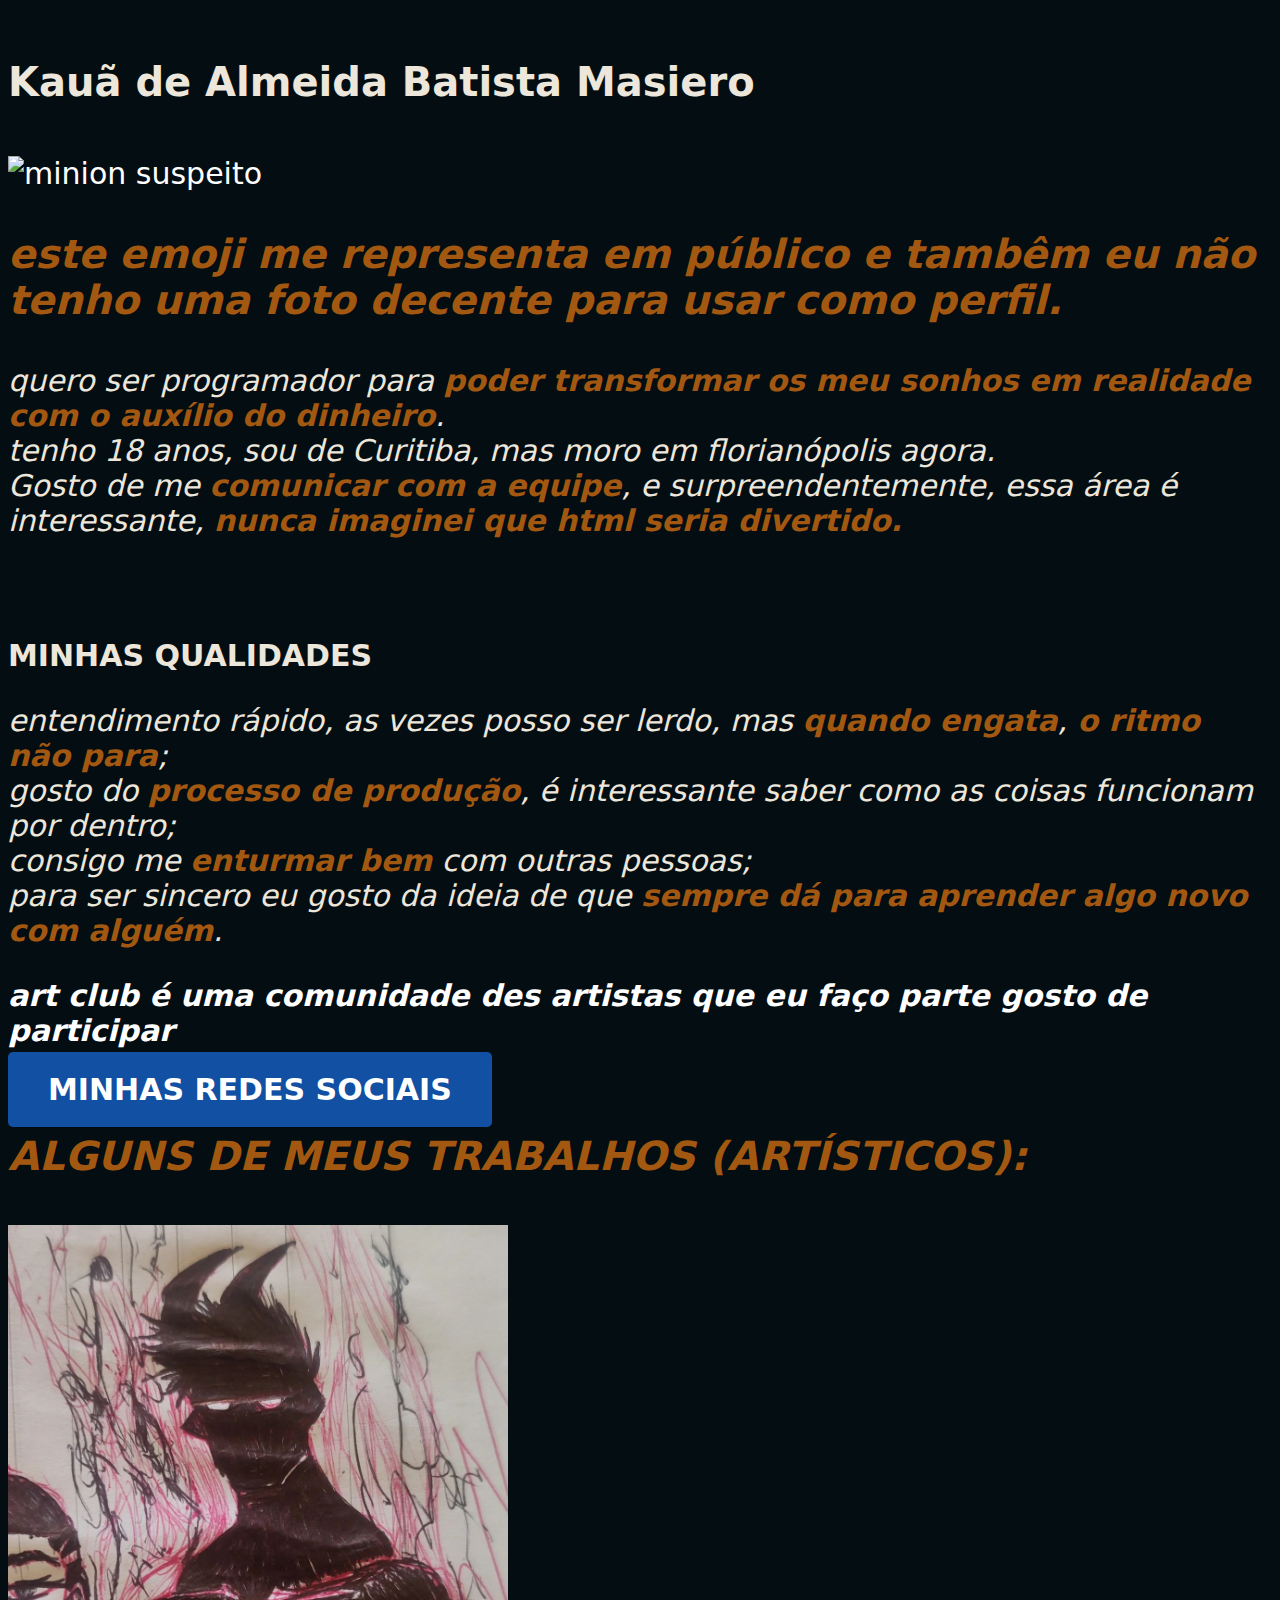
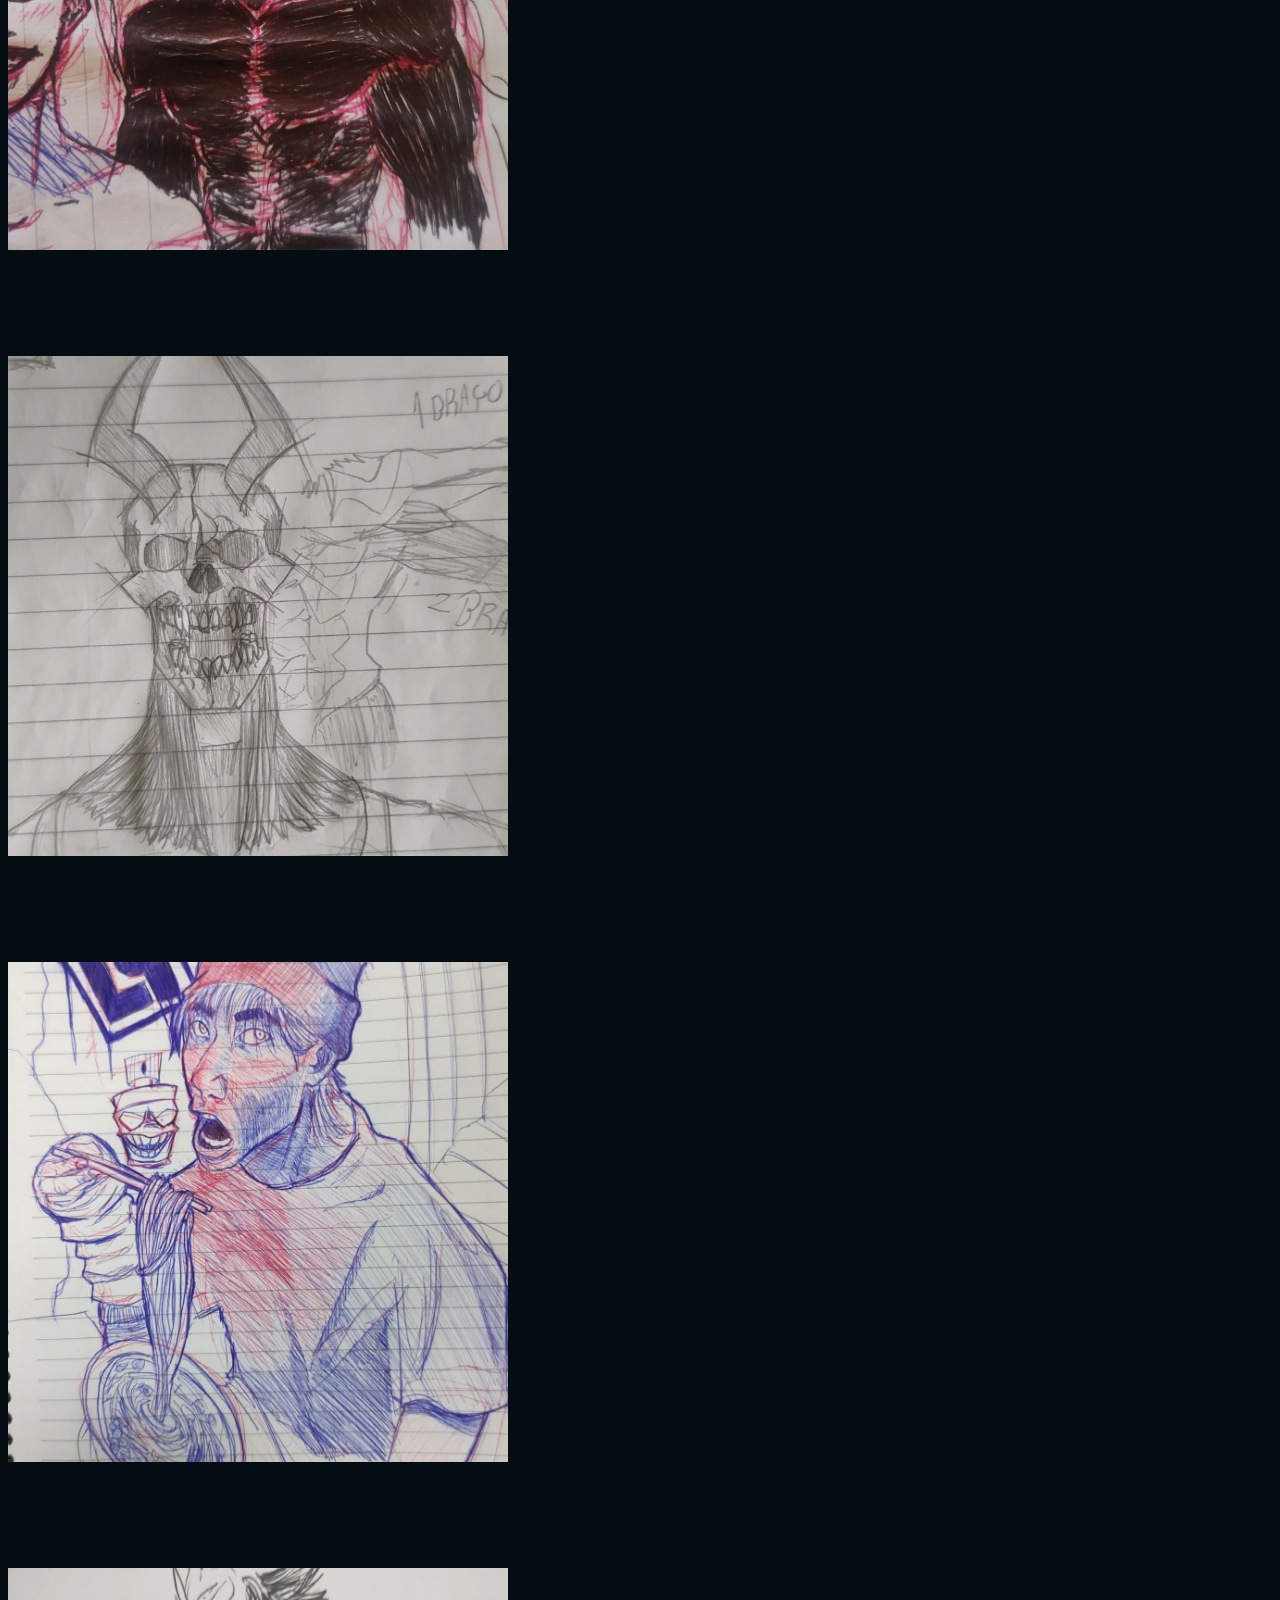
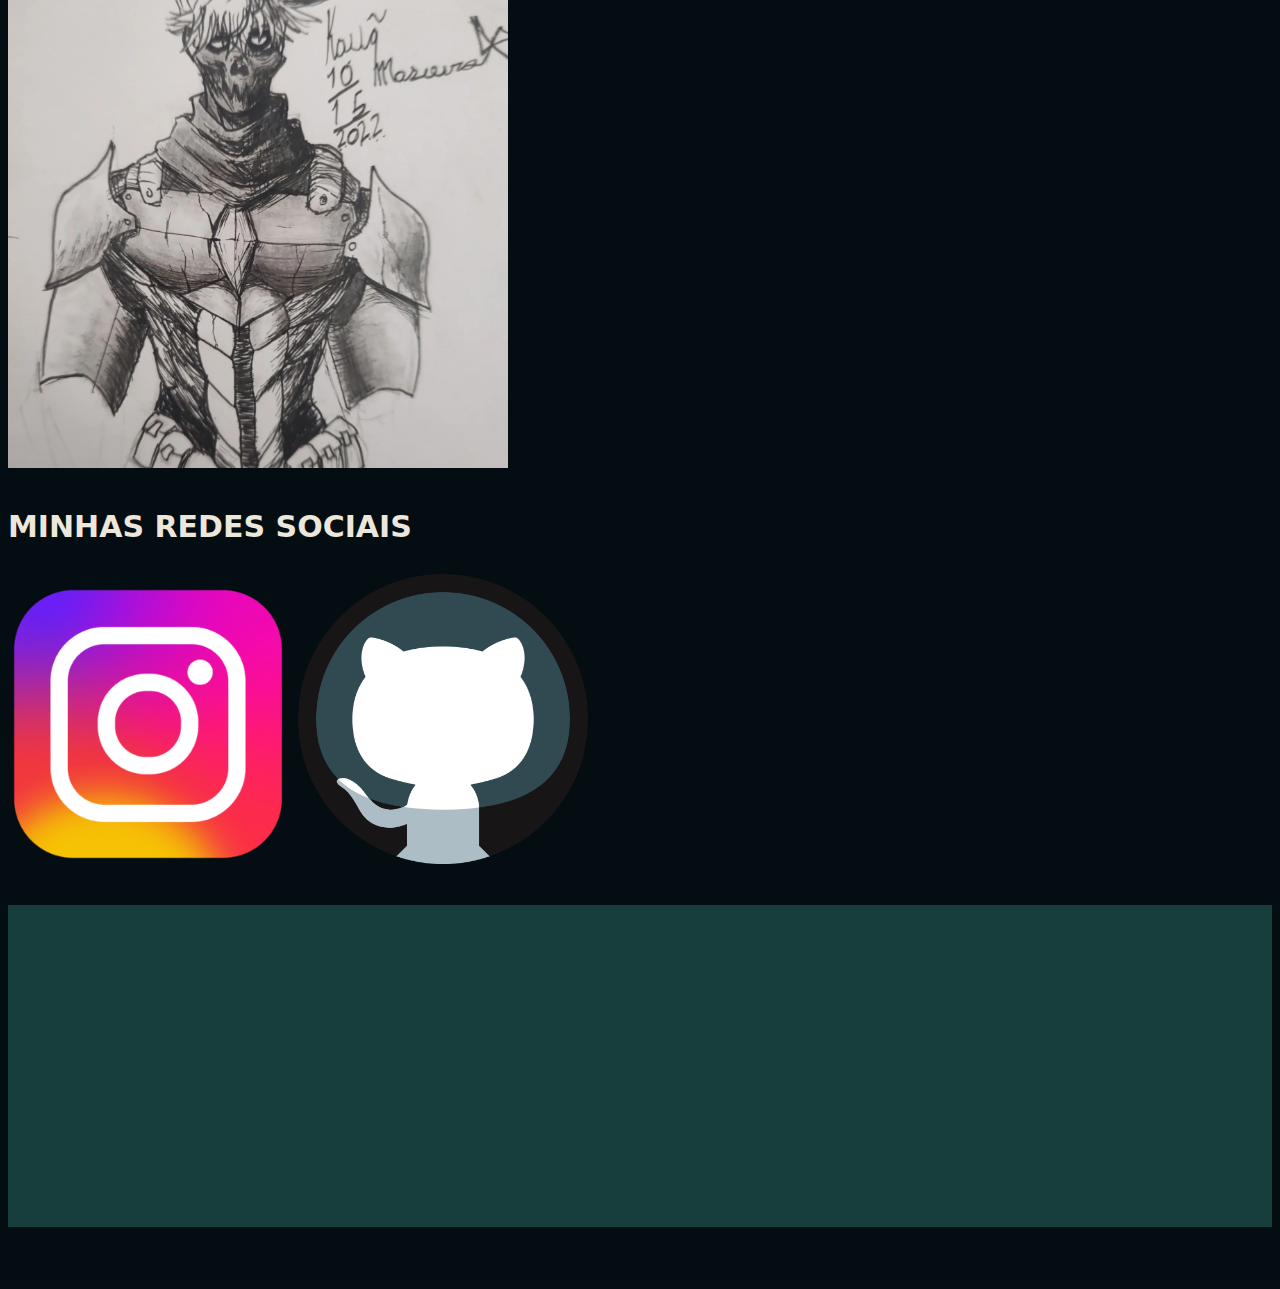
==== index.html @ c9ba7e26 "estilização do layout com css, adição de fotos e melhorias no html" ====
<!DOCTYPE html>
<html lang="en">

<head>
    <meta charset="UTF-8">
    <meta name="viewport" content="width=device-width, initial-scale=1.0">
    <link rel="icon"
        href="https://images-wixmp-ed30a86b8c4ca887773594c2.wixmp.com/f/a3aadebf-21c3-44a0-874f-fd69a43e9eb1/d59iwwo-fe336ca2-9983-4b42-a69b-905e3f2e5aca.png/v1/fill/w_900,h_1329/berserk_skull_by_hitori_ash_d59iwwo-fullview.png?token=eyJ0eXAiOiJKV1QiLCJhbGciOiJIUzI1NiJ9.[base64].dOu20gYyRu1GHmHQ33JSJu7MiAQ8oqvzlrzq-QoOfTY">
    <title>portifolio</title>
    <link rel="stylesheet" type="text/css" href="style-da-trybe.css">
</head>

<body>
    <br>
    <h1>Kauã de Almeida Batista Masiero</h1>
    <br>
    <a id="minion" href="https://i.pinimg.com/236x/1b/bf/c9/1bbfc9812c07d1c2576524544e05ec9e.jpg"><img
            src="https://i.pinimg.com/236x/1b/bf/c9/1bbfc9812c07d1c2576524544e05ec9e.jpg" alt="minion suspeito"
            width="400px"></a><br>
    <h3>
        <em>
            <strong>
                este emoji me representa em público e tambêm eu não tenho uma foto decente para usar como perfil.
            </strong>
        </em>
    </h3>
    <p>
        <em>
            quero ser programador para <strong>poder transformar os meu sonhos em realidade com o auxílio do
                dinheiro</strong>.<br>
            tenho 18 anos, sou de Curitiba, mas moro em florianópolis agora.<br>
            Gosto de me <strong>comunicar com a equipe</strong>, e surpreendentemente, essa área é interessante,
            <strong>nunca imaginei
                que html seria divertido.</strong>
        </em>
        <br><br><br>
    </p>
    <h2>MINHAS QUALIDADES</h2>
    <p>
        <em>
            entendimento rápido, as vezes posso ser lerdo, mas <strong>quando engata</strong>,<strong> o ritmo não
                para</strong>;<br>
            gosto do <strong>processo de produção</strong>, é interessante saber como as coisas funcionam por
            dentro;<br>
            consigo me <strong>enturmar bem</strong> com outras pessoas;<br>
            para ser sincero eu gosto da ideia de que <strong>sempre dá para aprender algo novo com alguém</strong>.
        </em>
    </p>
    <strong>
        <em id="discord">
            <a href="https://discord.com/invite/artist">art club é uma comunidade des artistas que eu faço parte gosto
                de
                participar</a>
        </em>
        <br><br>
        <a class="button" id="socials" href="#social">MINHAS REDES SOCIAIS</a>
        <br>
        <h1 id="instagram-posts">
            <strong>
                <em>ALGUNS DE MEUS TRABALHOS (ARTÍSTICOS):<br><br>
                    <a href="https://www.instagram.com/p/C0hUJODua72/?img_index=3"><img
                            src="image/408620871_751508673684881_7756845119308095702_n.jpeg" width="500px"></a>
                    <br><br><br>
                    <a href="https://www.instagram.com/p/CznMaZrtn4W/"><img
                            src="image/401551383_864983888364946_2453121419290238809_n.jpeg" width="500px"></a>
                    <br><br><br>
                    <a href="https://www.instagram.com/p/CspMJ8lr0vx/?img_index=1"><img
                            src="image/349227037_183844207955188_6022584966940490863_n.jpeg" width="500px"></a>
                    <br><br><br>

                    <a href="https://www.instagram.com/p/Cj3HqTKLSEd/?img_index=1"><img
                            src="image/311988735_812994573089070_4917848265280809323_n.jpeg" width="500px"></a>
                </em>
            </strong>
        </h1>

    </strong>
    <h2 id="social">MINHAS REDES SOCIAIS</h2>
    <p>
        <a href="https://www.instagram.com/kanye3d/"><img src="image/pngtree-instagram-icon-png-image_6315974.png" width="280px"></a>
        <a href="https://github.com/kaua-masiero"><img src="image/github_logo_icon_188438.png" width="290px"></a>
    </p>

    <p id="video"><iframe width="560" height="315"
            src="https://www.youtube.com/embed/Uw7yxvjCaC8?si=UaLzeZFhGAHmIJyu&amp;start=1" title="YouTube video player"
            frameborder="0"
            allow="accelerometer; autoplay; clipboard-write; encrypted-media; gyroscope; picture-in-picture; web-share"
            referrerpolicy="strict-origin-when-cross-origin" allowfullscreen></iframe></p><br>

</body>

</html>
---- style-da-trybe.css ----
body {

    background-color: rgb(4, 13, 18);
    font-size: 20px;
    font-family: system-ui, -apple-system, BlinkMacSystemFont, 'Segoe UI', Roboto, Oxygen, Ubuntu, Cantarell, 'Open Sans', 'Helvetica Neue', sans-serif;
    color: rgb(236, 230, 219)
}

p

h1 {
    color: rgb(238, 238, 238);
    font-size: 3em;
    font-family: serif;
    font-size: 4em;
}

h3 {
    color: rgb(238, 238, 238);
}

a {
    font-size: 1.5em;
    text-decoration: none;
    color: white;

}

h3 {
    font-size: 2em;
}

h4 {
    color: white;
    font-size: 1.6em;
}

strong {
    color: #a35811;
}

.trybe-green {
    color: #11a36a;
}

.section-title {
    font-size: 28px;
    font-weight: 600;
    line-height: 33px;
    letter-spacing: -0.3px;
}

.button {

    padding: 20px 40px;
    background-color: #1150a3;
    text-decoration: none;
    border-radius: 5px;
}


.button1 {
    padding: 20px 40px;
    background-color: #11a36a;
    text-decoration: none;
    border-radius: 5px;
}

p {
    font-size: 1.5em;
}

#paragrafo {
    color: rgb(223, 208, 184);
}

#video {
    background-color: rgb(24, 61, 61);
}
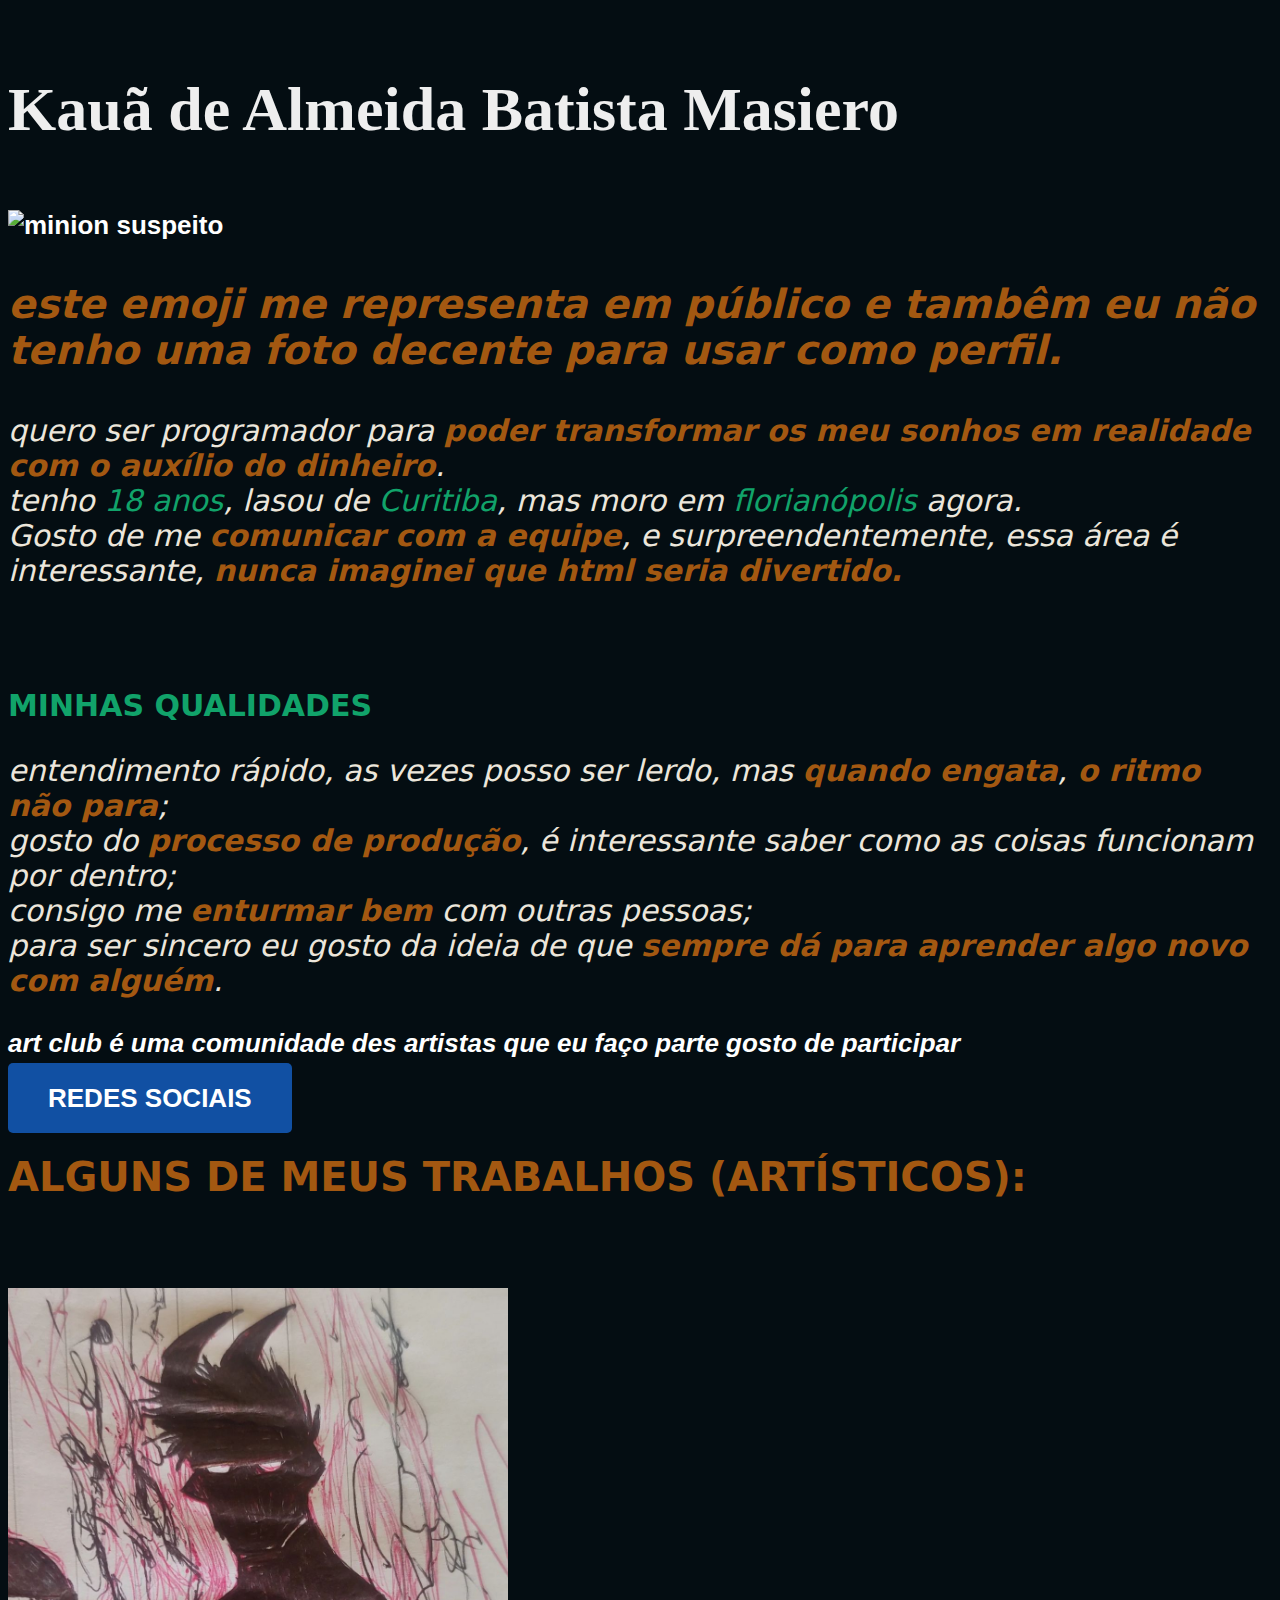
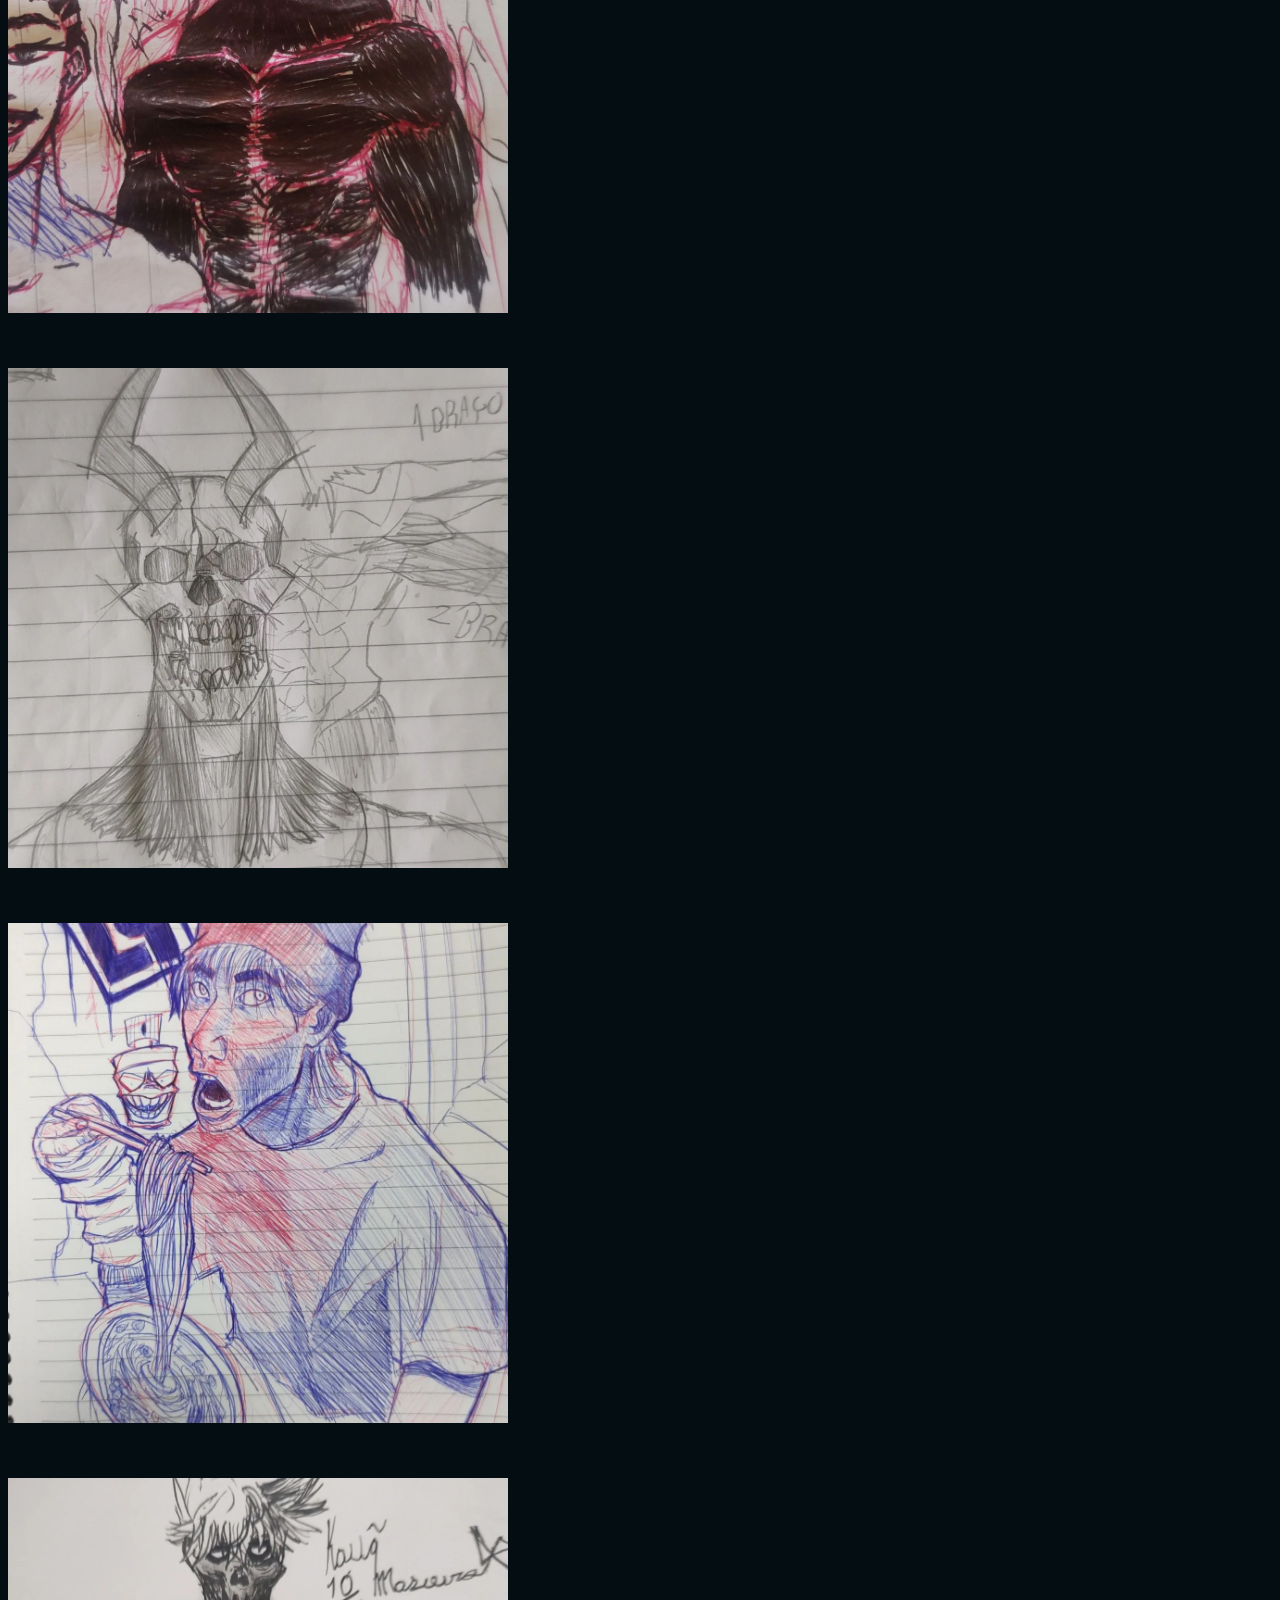
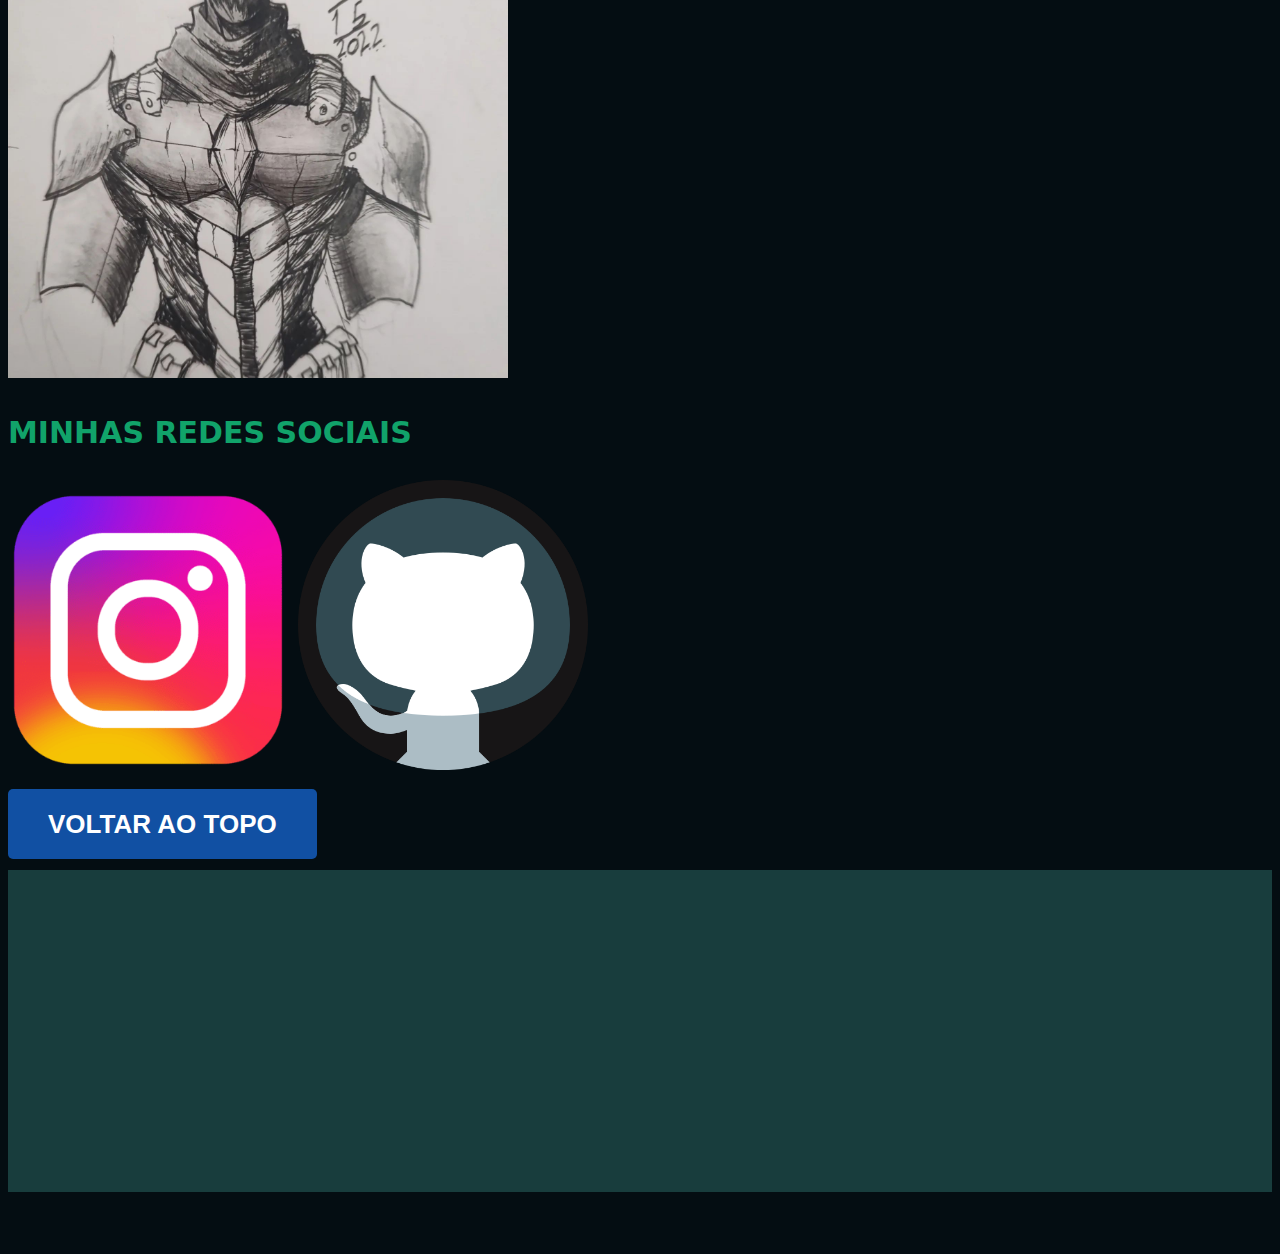
==== commit 8f6c5665: "adição de um botão  na base, e algumas cores mudadas" ====
--- a/index.html
+++ b/index.html
@@ -12,7 +12,7 @@
 
 <body>
     <br>
-    <h1>Kauã de Almeida Batista Masiero</h1>
+    <h1 id="top">Kauã de Almeida Batista Masiero</h1>
     <br>
     <a id="minion" href="https://i.pinimg.com/236x/1b/bf/c9/1bbfc9812c07d1c2576524544e05ec9e.jpg"><img
             src="https://i.pinimg.com/236x/1b/bf/c9/1bbfc9812c07d1c2576524544e05ec9e.jpg" alt="minion suspeito"
@@ -28,7 +28,8 @@
         <em>
             quero ser programador para <strong>poder transformar os meu sonhos em realidade com o auxílio do
                 dinheiro</strong>.<br>
-            tenho 18 anos, sou de Curitiba, mas moro em florianópolis agora.<br>
+            tenho <label id="dif-color">18 anos</label>, lasou de <label id="dif-color">Curitiba</label>, mas moro em
+            <label id="dif-color">florianópolis</label> agora.<br>
             Gosto de me <strong>comunicar com a equipe</strong>, e surpreendentemente, essa área é interessante,
             <strong>nunca imaginei
                 que html seria divertido.</strong>
@@ -53,11 +54,13 @@
                 participar</a>
         </em>
         <br><br>
-        <a class="button" id="socials" href="#social">MINHAS REDES SOCIAIS</a>
+        <a class="button" href="#social">REDES SOCIAIS</a>
         <br>
-        <h1 id="instagram-posts">
+        <p>
             <strong>
-                <em>ALGUNS DE MEUS TRABALHOS (ARTÍSTICOS):<br><br>
+
+                <h3>ALGUNS DE MEUS TRABALHOS (ARTÍSTICOS):</h3><br><br>
+                <em>
                     <a href="https://www.instagram.com/p/C0hUJODua72/?img_index=3"><img
                             src="image/408620871_751508673684881_7756845119308095702_n.jpeg" width="500px"></a>
                     <br><br><br>
@@ -72,20 +75,25 @@
                             src="image/311988735_812994573089070_4917848265280809323_n.jpeg" width="500px"></a>
                 </em>
             </strong>
-        </h1>
+        </p>
 
     </strong>
     <h2 id="social">MINHAS REDES SOCIAIS</h2>
     <p>
-        <a href="https://www.instagram.com/kanye3d/"><img src="image/pngtree-instagram-icon-png-image_6315974.png" width="280px"></a>
+        <a href="https://www.instagram.com/kanye3d/"><img src="image/pngtree-instagram-icon-png-image_6315974.png"
+                width="280px"></a>
         <a href="https://github.com/kaua-masiero"><img src="image/github_logo_icon_188438.png" width="290px"></a>
     </p>
+
+        <a class="button" href="#top">VOLTAR AO TOPO</a>
 
     <p id="video"><iframe width="560" height="315"
             src="https://www.youtube.com/embed/Uw7yxvjCaC8?si=UaLzeZFhGAHmIJyu&amp;start=1" title="YouTube video player"
             frameborder="0"
             allow="accelerometer; autoplay; clipboard-write; encrypted-media; gyroscope; picture-in-picture; web-share"
-            referrerpolicy="strict-origin-when-cross-origin" allowfullscreen></iframe></p><br>
+            referrerpolicy="strict-origin-when-cross-origin" allowfullscreen></iframe>
+    </p>
+    <br>
 
 </body>
 
--- a/style-da-trybe.css
+++ b/style-da-trybe.css
@@ -5,14 +5,15 @@
     font-family: system-ui, -apple-system, BlinkMacSystemFont, 'Segoe UI', Roboto, Oxygen, Ubuntu, Cantarell, 'Open Sans', 'Helvetica Neue', sans-serif;
     color: rgb(236, 230, 219)
 }
-
-p
-
 h1 {
     color: rgb(238, 238, 238);
     font-size: 3em;
     font-family: serif;
-    font-size: 4em;
+    font-size: 3.1em;
+}
+
+h2 {
+    color: #11a36a;
 }
 
 h3 {
@@ -20,9 +21,11 @@
 }
 
 a {
-    font-size: 1.5em;
+    font-size: 1.3em;
+    font-family: sans-serif;
     text-decoration: none;
     color: white;
+    font-weight: 600;
 
 }
 
@@ -40,7 +43,7 @@
 }
 
 .trybe-green {
-    color: #11a36a;
+    color: rgb(17, 162, 106);
 }
 
 .section-title {
@@ -50,20 +53,26 @@
     letter-spacing: -0.3px;
 }
 
+#dif-color {
+    color: #11a36a;
+}
+
 .button {
 
     padding: 20px 40px;
     background-color: #1150a3;
     text-decoration: none;
+    font-family: sans-serif;
+    color: white;
     border-radius: 5px;
 }
 
 
 .button1 {
-    padding: 20px 40px;
+    padding: 2em  3em;
     background-color: #11a36a;
     text-decoration: none;
-    border-radius: 5px;
+    border-radius: 4em;
 }
 
 p {
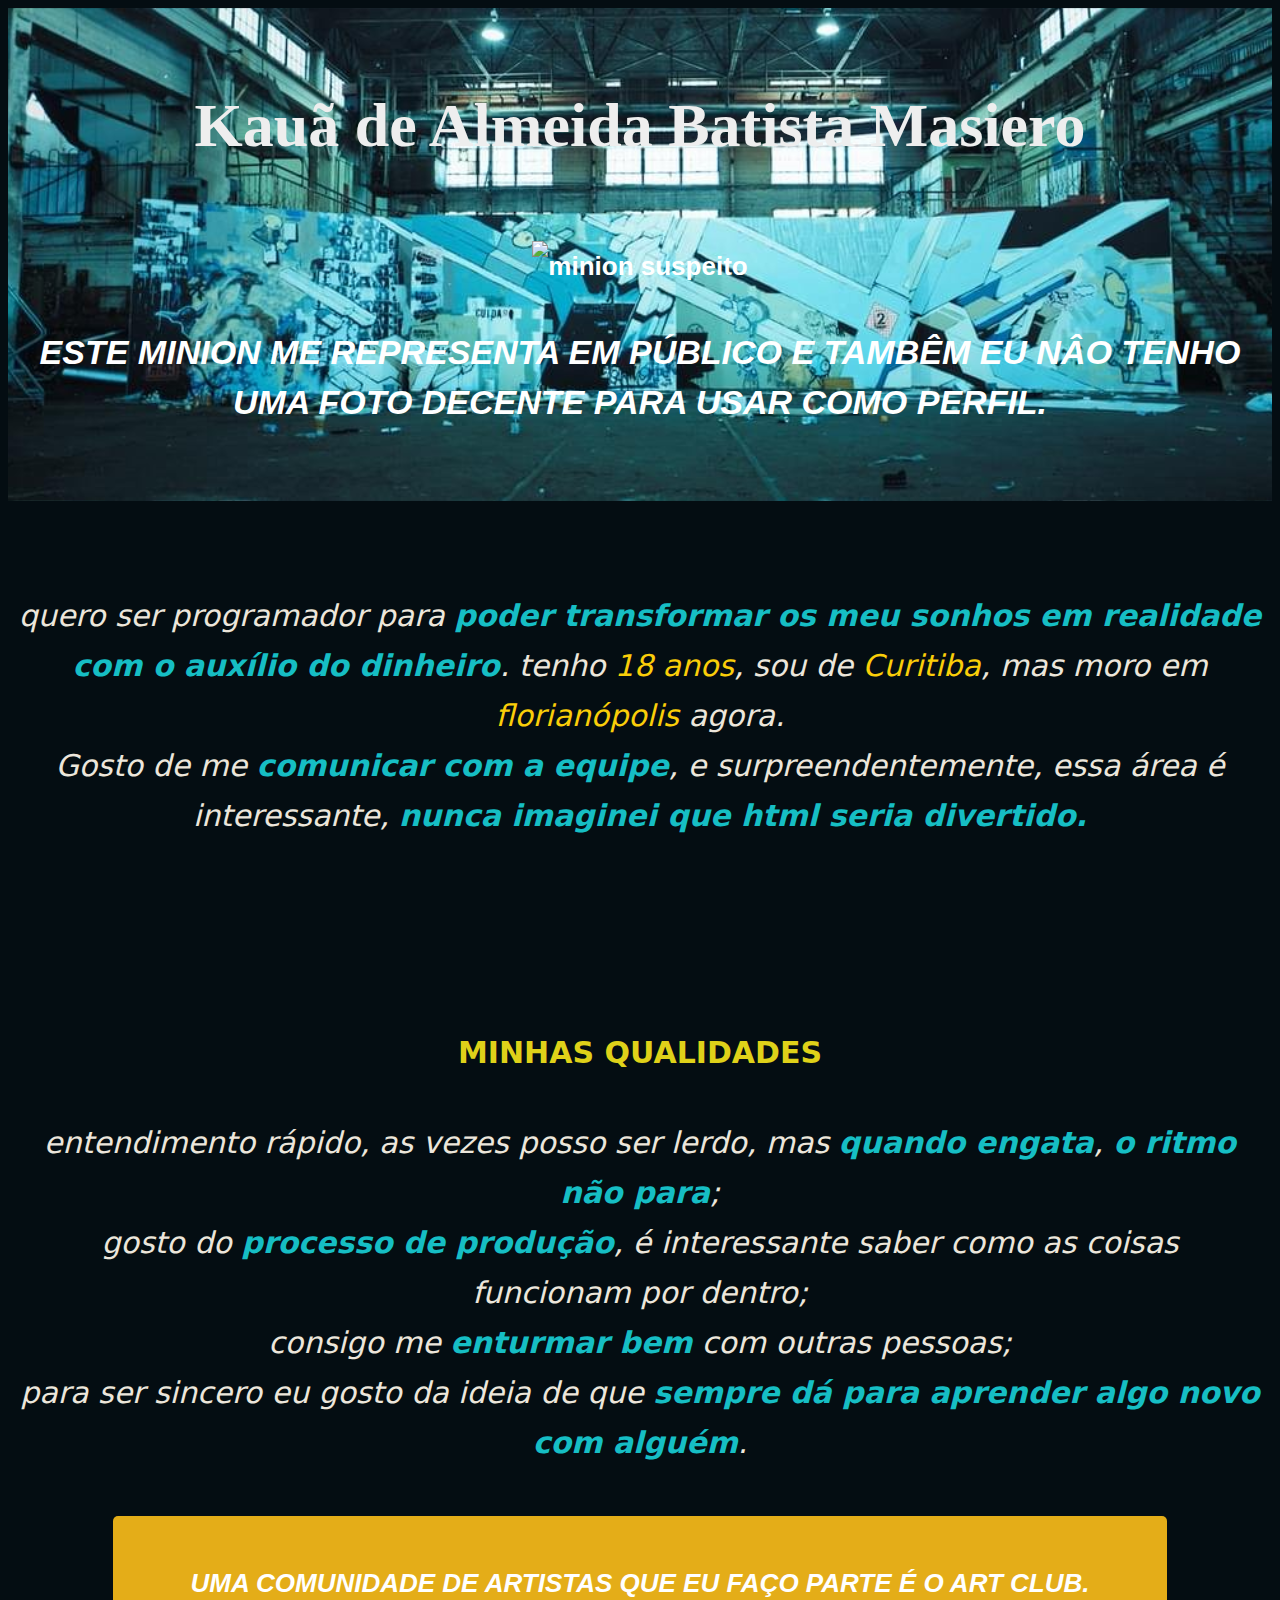
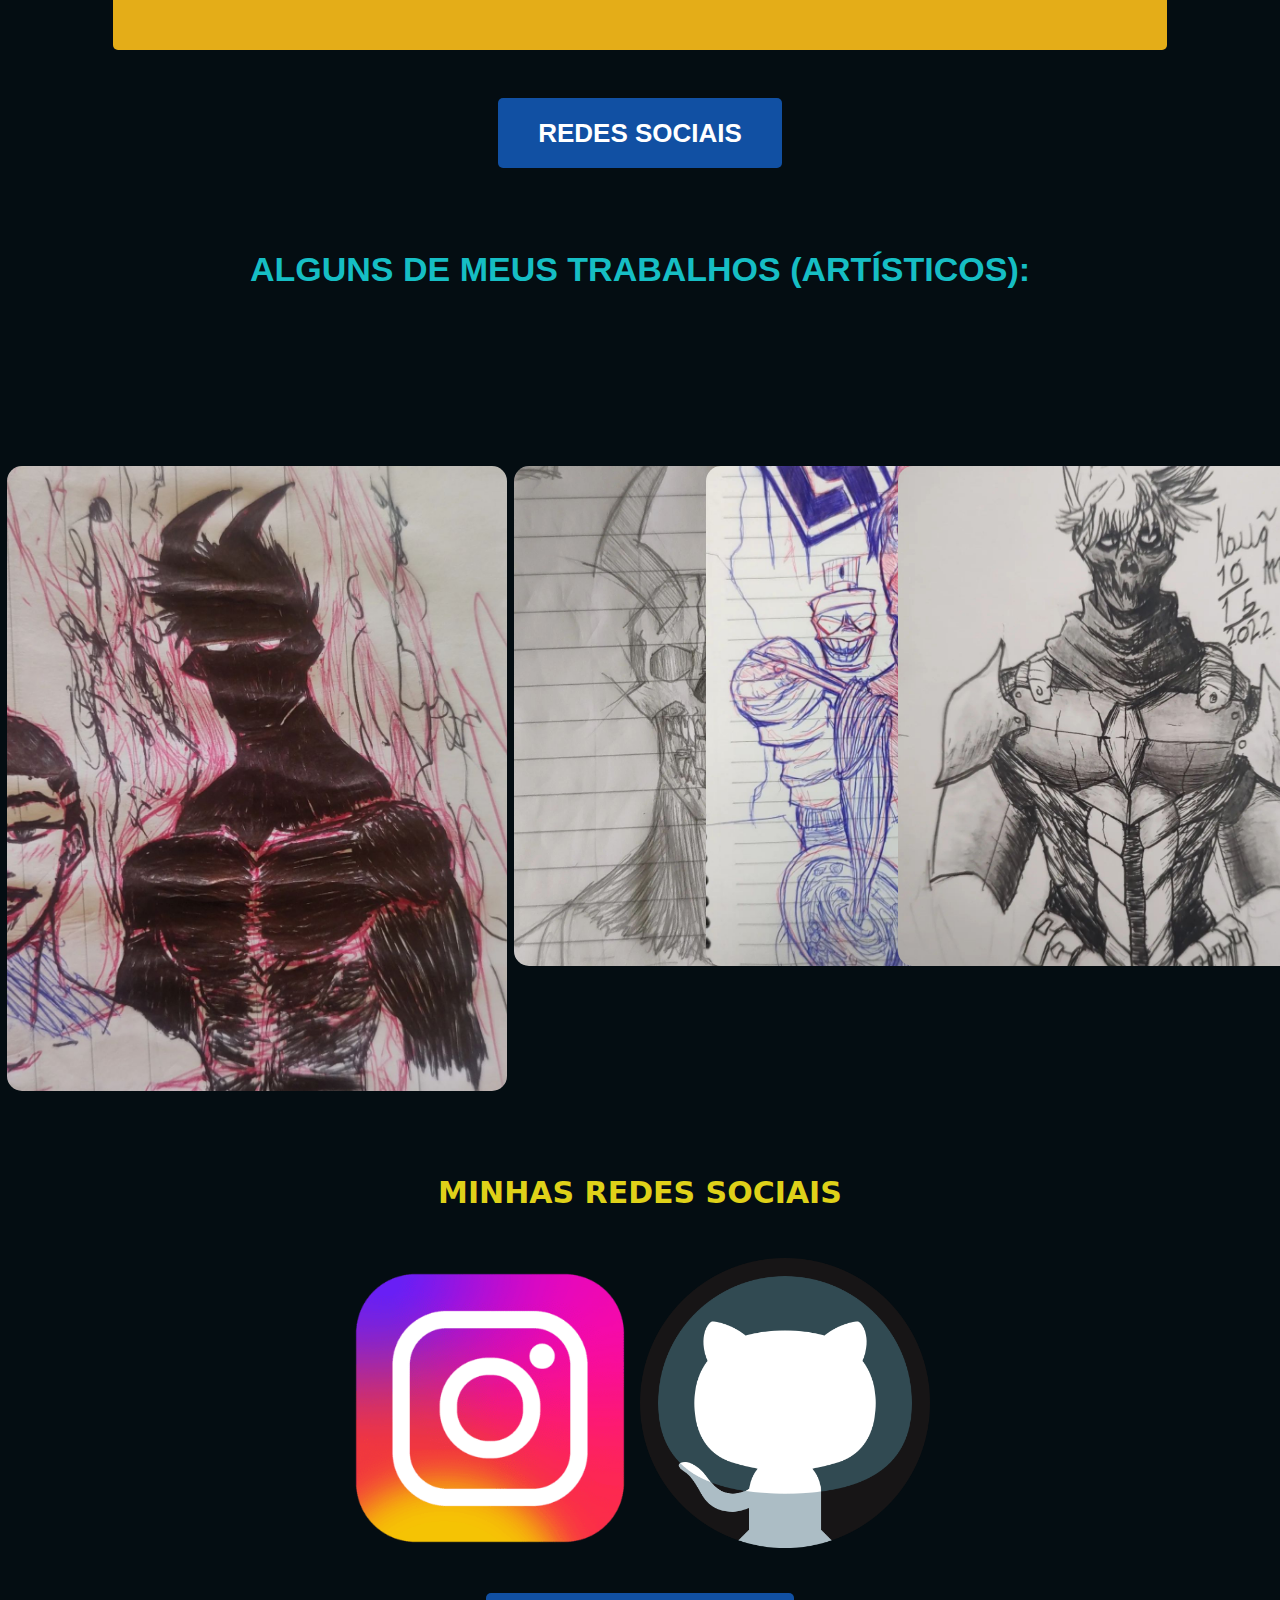
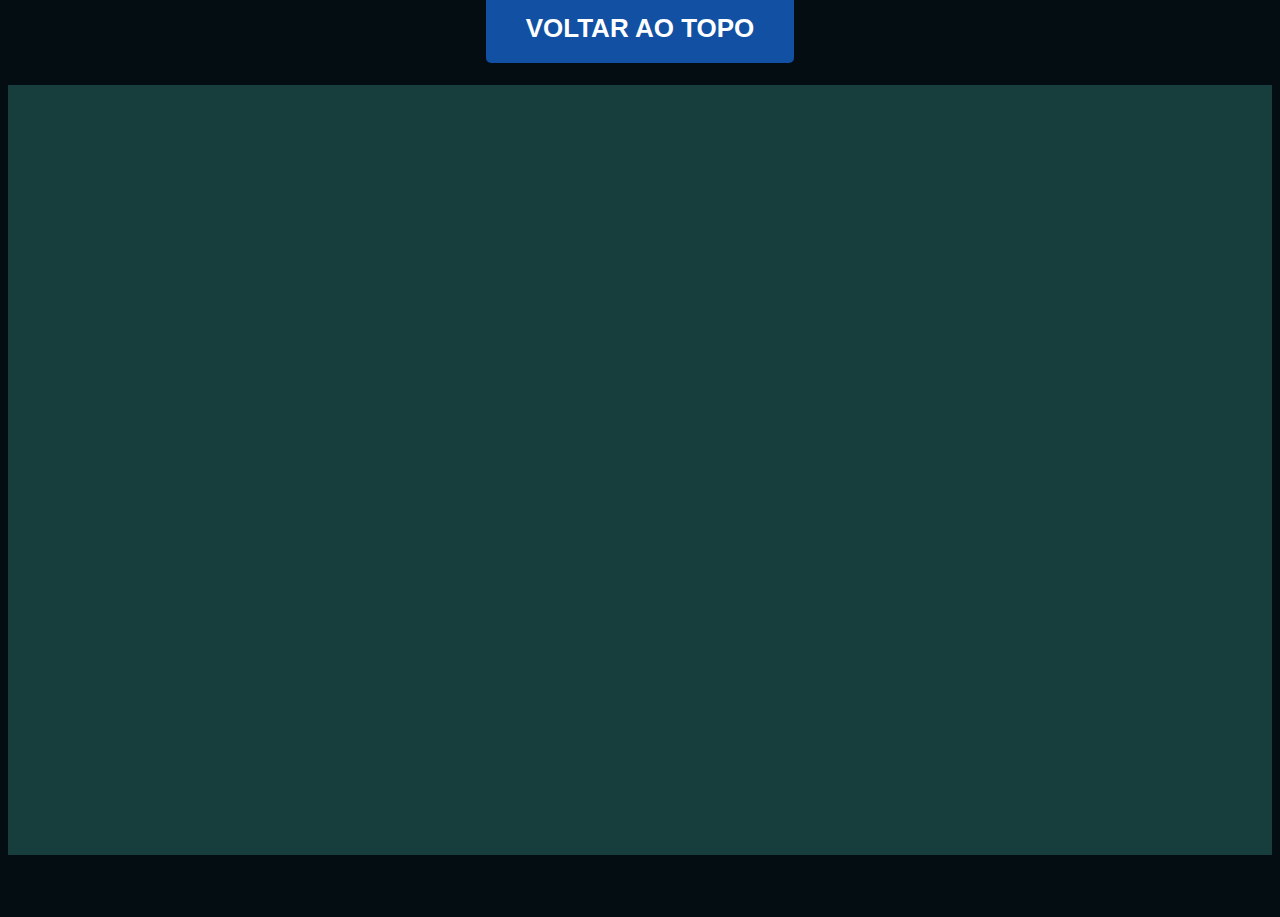
==== commit a17c6cb0: "centralização do layout" ====
--- a/index.html
+++ b/index.html
@@ -7,89 +7,109 @@
     <link rel="icon"
         href="https://images-wixmp-ed30a86b8c4ca887773594c2.wixmp.com/f/a3aadebf-21c3-44a0-874f-fd69a43e9eb1/d59iwwo-fe336ca2-9983-4b42-a69b-905e3f2e5aca.png/v1/fill/w_900,h_1329/berserk_skull_by_hitori_ash_d59iwwo-fullview.png?token=eyJ0eXAiOiJKV1QiLCJhbGciOiJIUzI1NiJ9.[base64].dOu20gYyRu1GHmHQ33JSJu7MiAQ8oqvzlrzq-QoOfTY">
     <title>portifolio</title>
-    <link rel="stylesheet" type="text/css" href="style-da-trybe.css">
+    <link rel="stylesheet" type="text/css" href="style1.css">
 </head>
 
 <body>
-    <br>
-    <h1 id="top">Kauã de Almeida Batista Masiero</h1>
-    <br>
-    <a id="minion" href="https://i.pinimg.com/236x/1b/bf/c9/1bbfc9812c07d1c2576524544e05ec9e.jpg"><img
-            src="https://i.pinimg.com/236x/1b/bf/c9/1bbfc9812c07d1c2576524544e05ec9e.jpg" alt="minion suspeito"
-            width="400px"></a><br>
-    <h3>
-        <em>
-            <strong>
-                este emoji me representa em público e tambêm eu não tenho uma foto decente para usar como perfil.
-            </strong>
-        </em>
-    </h3>
-    <p>
-        <em>
-            quero ser programador para <strong>poder transformar os meu sonhos em realidade com o auxílio do
-                dinheiro</strong>.<br>
-            tenho <label id="dif-color">18 anos</label>, lasou de <label id="dif-color">Curitiba</label>, mas moro em
-            <label id="dif-color">florianópolis</label> agora.<br>
-            Gosto de me <strong>comunicar com a equipe</strong>, e surpreendentemente, essa área é interessante,
-            <strong>nunca imaginei
-                que html seria divertido.</strong>
-        </em>
-        <br><br><br>
-    </p>
-    <h2>MINHAS QUALIDADES</h2>
-    <p>
-        <em>
-            entendimento rápido, as vezes posso ser lerdo, mas <strong>quando engata</strong>,<strong> o ritmo não
-                para</strong>;<br>
-            gosto do <strong>processo de produção</strong>, é interessante saber como as coisas funcionam por
-            dentro;<br>
-            consigo me <strong>enturmar bem</strong> com outras pessoas;<br>
-            para ser sincero eu gosto da ideia de que <strong>sempre dá para aprender algo novo com alguém</strong>.
-        </em>
-    </p>
-    <strong>
-        <em id="discord">
-            <a href="https://discord.com/invite/artist">art club é uma comunidade des artistas que eu faço parte gosto
-                de
-                participar</a>
-        </em>
-        <br><br>
+    <div class="paragrath header">
+        <h1 class="title" id="top">
+            Kauã de Almeida Batista Masiero
+        </h1>
+        <br>
+        <a id="minion" href="https://i.pinimg.com/236x/1b/bf/c9/1bbfc9812c07d1c2576524544e05ec9e.jpg"><img
+                src="https://i.pinimg.com/236x/1b/bf/c9/1bbfc9812c07d1c2576524544e05ec9e.jpg" alt="minion suspeito"
+                width="400px"></a><br>
+        <h3>
+            <div>
+                <em>
+                    ESTE MINION ME REPRESENTA EM PÚBLICO E TAMBÊM EU NÂO TENHO UMA FOTO DECENTE PARA USAR COMO PERFIL.
+                </em>
+            </div>
+        </h3>
+    </div>
+    <div class="paragrath">
+        <p>
+            <em>
+                quero ser programador para <strong>poder transformar os meu sonhos em realidade com o auxílio do
+                    dinheiro</strong>.
+                tenho <span id="dif-color">18 anos</span>, sou de <span id="dif-color">Curitiba</span>, mas moro em
+                <span id="dif-color">florianópolis</span> agora.<br>
+                Gosto de me <strong>comunicar com a equipe</strong>, e surpreendentemente, essa área é interessante,
+                <strong>nunca imaginei
+                    que html seria divertido.</strong>
+            </em>
+        </p>
+
+    </div>
+    <br><br><br>
+    <div class="paragrath">
+        <h2>MINHAS QUALIDADES</h2>
+        <p>
+            <em>
+                entendimento rápido, as vezes posso ser lerdo, mas <strong>quando engata</strong>,<strong> o ritmo não
+                    para</strong>;<br>
+                gosto do <strong>processo de produção</strong>, é interessante saber como as coisas funcionam por
+                dentro;<br>
+                consigo me <strong>enturmar bem</strong> com outras pessoas;<br>
+                para ser sincero eu gosto da ideia de que <strong>sempre dá para aprender algo novo com alguém</strong>.
+            </em>
+        </p><br>
+        <strong>
+            <em id="discord">
+                <a class="button1" href="https://discord.com/invite/artist">
+                    UMA COMUNIDADE DE ARTISTAS QUE EU FAÇO PARTE É O ART CLUB.</a>
+            </em>
+    </div><br><br>
+    <div class="paragrath">
         <a class="button" href="#social">REDES SOCIAIS</a>
         <br>
         <p>
             <strong>
 
-                <h3>ALGUNS DE MEUS TRABALHOS (ARTÍSTICOS):</h3><br><br>
-                <em>
-                    <a href="https://www.instagram.com/p/C0hUJODua72/?img_index=3"><img
-                            src="image/408620871_751508673684881_7756845119308095702_n.jpeg" width="500px"></a>
-                    <br><br><br>
-                    <a href="https://www.instagram.com/p/CznMaZrtn4W/"><img
-                            src="image/401551383_864983888364946_2453121419290238809_n.jpeg" width="500px"></a>
-                    <br><br><br>
-                    <a href="https://www.instagram.com/p/CspMJ8lr0vx/?img_index=1"><img
-                            src="image/349227037_183844207955188_6022584966940490863_n.jpeg" width="500px"></a>
-                    <br><br><br>
-
-                    <a href="https://www.instagram.com/p/Cj3HqTKLSEd/?img_index=1"><img
-                            src="image/311988735_812994573089070_4917848265280809323_n.jpeg" width="500px"></a>
-                </em>
+                <h3>ALGUNS DE MEUS TRABALHOS (ARTÍSTICOS):</h3>
             </strong>
         </p>
+    </div>
+    <br><br>
+    <div class="artworks">
+        <p>
+            <a id="artwork1" href="https://www.instagram.com/p/C0hUJODua72/?img_index=3"><img class="profile"
+                    src="image/408620871_751508673684881_7756845119308095702_n.jpeg" width="500px"></a>
 
-    </strong>
-    <h2 id="social">MINHAS REDES SOCIAIS</h2>
-    <p>
-        <a href="https://www.instagram.com/kanye3d/"><img src="image/pngtree-instagram-icon-png-image_6315974.png"
-                width="280px"></a>
-        <a href="https://github.com/kaua-masiero"><img src="image/github_logo_icon_188438.png" width="290px"></a>
-    </p>
+            <a id="artwork2" href="https://www.instagram.com/p/CznMaZrtn4W/"><img class="profile"
+                    src="image/401551383_864983888364946_2453121419290238809_n.jpeg" width="500px"></a>
+
+            <a id="artwork3" href="https://www.instagram.com/p/CspMJ8lr0vx/?img_index=1"><img class="profile"
+                    src="image/349227037_183844207955188_6022584966940490863_n.jpeg" width="500px"></a>
+
+            <a id="artwork4" href="https://www.instagram.com/p/Cj3HqTKLSEd/?img_index=1"><img class="profile"
+                    src="image/311988735_812994573089070_4917848265280809323_n.jpeg" width="500px"></a>
+            </em>
+        </p>
+    </div>
+
+
+    </strong><br><br><br><br><br><br><br><br>
+    <div class="paragrath">
+        <h2 id="social">MINHAS REDES SOCIAIS</h2>
+        <p>
+            <a href="https://www.instagram.com/kanye3d/"><img src="image/pngtree-instagram-icon-png-image_6315974.png"
+                    width="280px"></a>
+            <a href="https://github.com/kaua-masiero"><img src="image/github_logo_icon_188438.png" width="290px"></a>
+        </p>
 
         <a class="button" href="#top">VOLTAR AO TOPO</a>
+    </div>
 
-    <p id="video"><iframe width="560" height="315"
+    <p class="paragrath" id="video">
+        <iframe width="560" height="315"
             src="https://www.youtube.com/embed/Uw7yxvjCaC8?si=UaLzeZFhGAHmIJyu&amp;start=1" title="YouTube video player"
             frameborder="0"
+            allow="accelerometer; autoplay; clipboard-write; encrypted-media; gyroscope; picture-in-picture; web-share"
+            referrerpolicy="strict-origin-when-cross-origin" allowfullscreen></iframe>
+        <br><br>
+        <iframe width="560" height="315" src="https://www.youtube.com/embed/_MsR20v11mw?si=rqhFhm-Jx4dNE6dz"
+            title="YouTube video player" frameborder="0"
             allow="accelerometer; autoplay; clipboard-write; encrypted-media; gyroscope; picture-in-picture; web-share"
             referrerpolicy="strict-origin-when-cross-origin" allowfullscreen></iframe>
     </p>
--- a/style1.css
+++ b/style1.css
@@ -0,0 +1,165 @@
+body {
+
+    background-color: rgb(4, 13, 18);
+    font-size: 20px;
+    font-family: system-ui, -apple-system, BlinkMacSystemFont, 'Segoe UI', Roboto, Oxygen, Ubuntu, Cantarell, 'Open Sans', 'Helvetica Neue', sans-serif;
+    color: rgb(236, 230, 219)
+}
+
+h1 {
+    color: rgb(238, 238, 238);
+    font-size: 3em;
+    font-family: serif;
+    font-size: 3.1em;
+}
+
+h2 {
+    color: #dfd119;
+}
+
+h3 {
+    color: rgb(238, 238, 238);
+}
+
+a {
+    font-size: 1.3em;
+    font-family: sans-serif;
+    text-decoration: none;
+    color: white;
+    font-weight: 600;
+
+}
+
+h3 {
+    font-size: 1.7em;
+    font-family: sans-serif;
+    color: white;
+}
+
+h4 {
+    color: white;
+    font-size: 1.6em;
+}
+
+strong {
+    color: #16bec4;
+}
+
+
+p {
+    font-size: 1.5em;
+    padding: 10px;
+}
+
+.artworks {
+    text-align: center;
+    width: 80%;
+    height: 500px;
+    overflow-y: auto;
+    overflow-x: auto;
+}
+.titles {
+    width: 700px;
+}
+
+.header {
+    background-image: url(/image/xsyoge92eai91.jpg);
+    background-position: 50% 25%;
+    background-size: cover;
+    padding: 60px 30px 40px;
+}
+
+.header-content {
+    max-width: 80%;
+}
+
+.header-content p {
+    max-width: 80%;
+}
+
+.paragrath {
+    text-align: center;
+    line-height: 50px;
+    padding-top: 50px;
+}
+
+.paragrath1 {
+    width: 900px;
+}
+
+.paragrath2 {
+    width: 500px;
+}
+.section-title {
+    font-size: 28px;
+    font-weight: 600;
+    line-height: 33px;
+    letter-spacing: -0.3px;
+}
+
+.profile {
+    border-radius: 15px;
+}
+
+.button {
+
+    padding: 20px 40px;
+    background-color: #1150a3;
+    text-decoration: none;
+    font-family: sans-serif;
+    color: white;
+    border-radius: 5px;
+
+}
+
+
+.button1 {
+    padding: 2em 3em;
+    background-color: #e4ad18;
+    text-decoration: none;
+    font-family: sans-serif;
+    color: white;
+    border-radius: 5px;
+
+}
+
+#video {
+    background-color: rgb(24, 61, 61);
+}
+
+#dif-color {
+    color: #face09;
+}
+
+#paragrafo {
+    color: rgb(223, 208, 184);
+}
+
+#social {
+    margin:auto;
+}
+
+#artwork1 {
+    position: absolute;
+    z-index: 1;
+    margin-left: -13em;
+}
+
+#artwork2 {
+    position: absolute;
+    z-index: 2;
+    margin-top: auto;
+}
+
+#artwork3 {
+    position: absolute;
+    z-index: 3;
+    margin-left: 15%;
+}
+
+#artwork4 {
+    position: absolute;
+    z-index: 4;
+    margin-left: 30%;
+    
+}
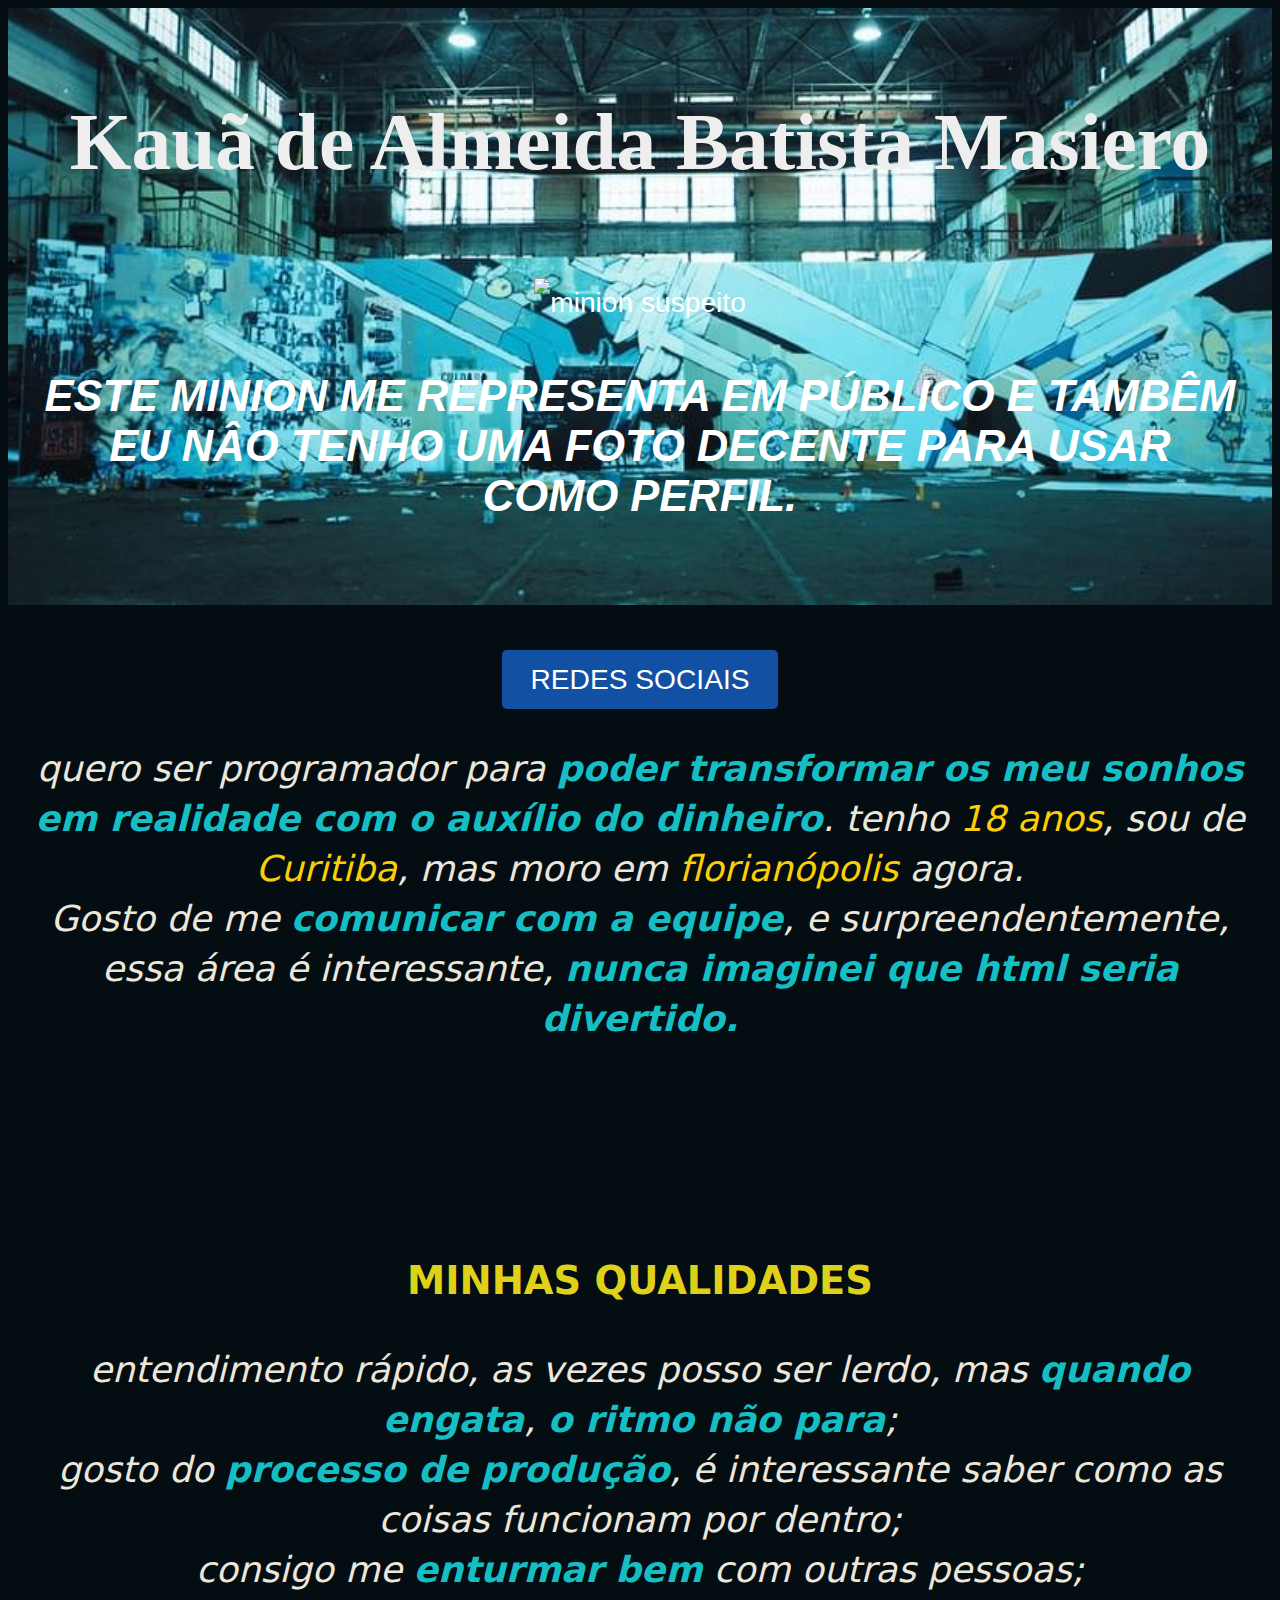
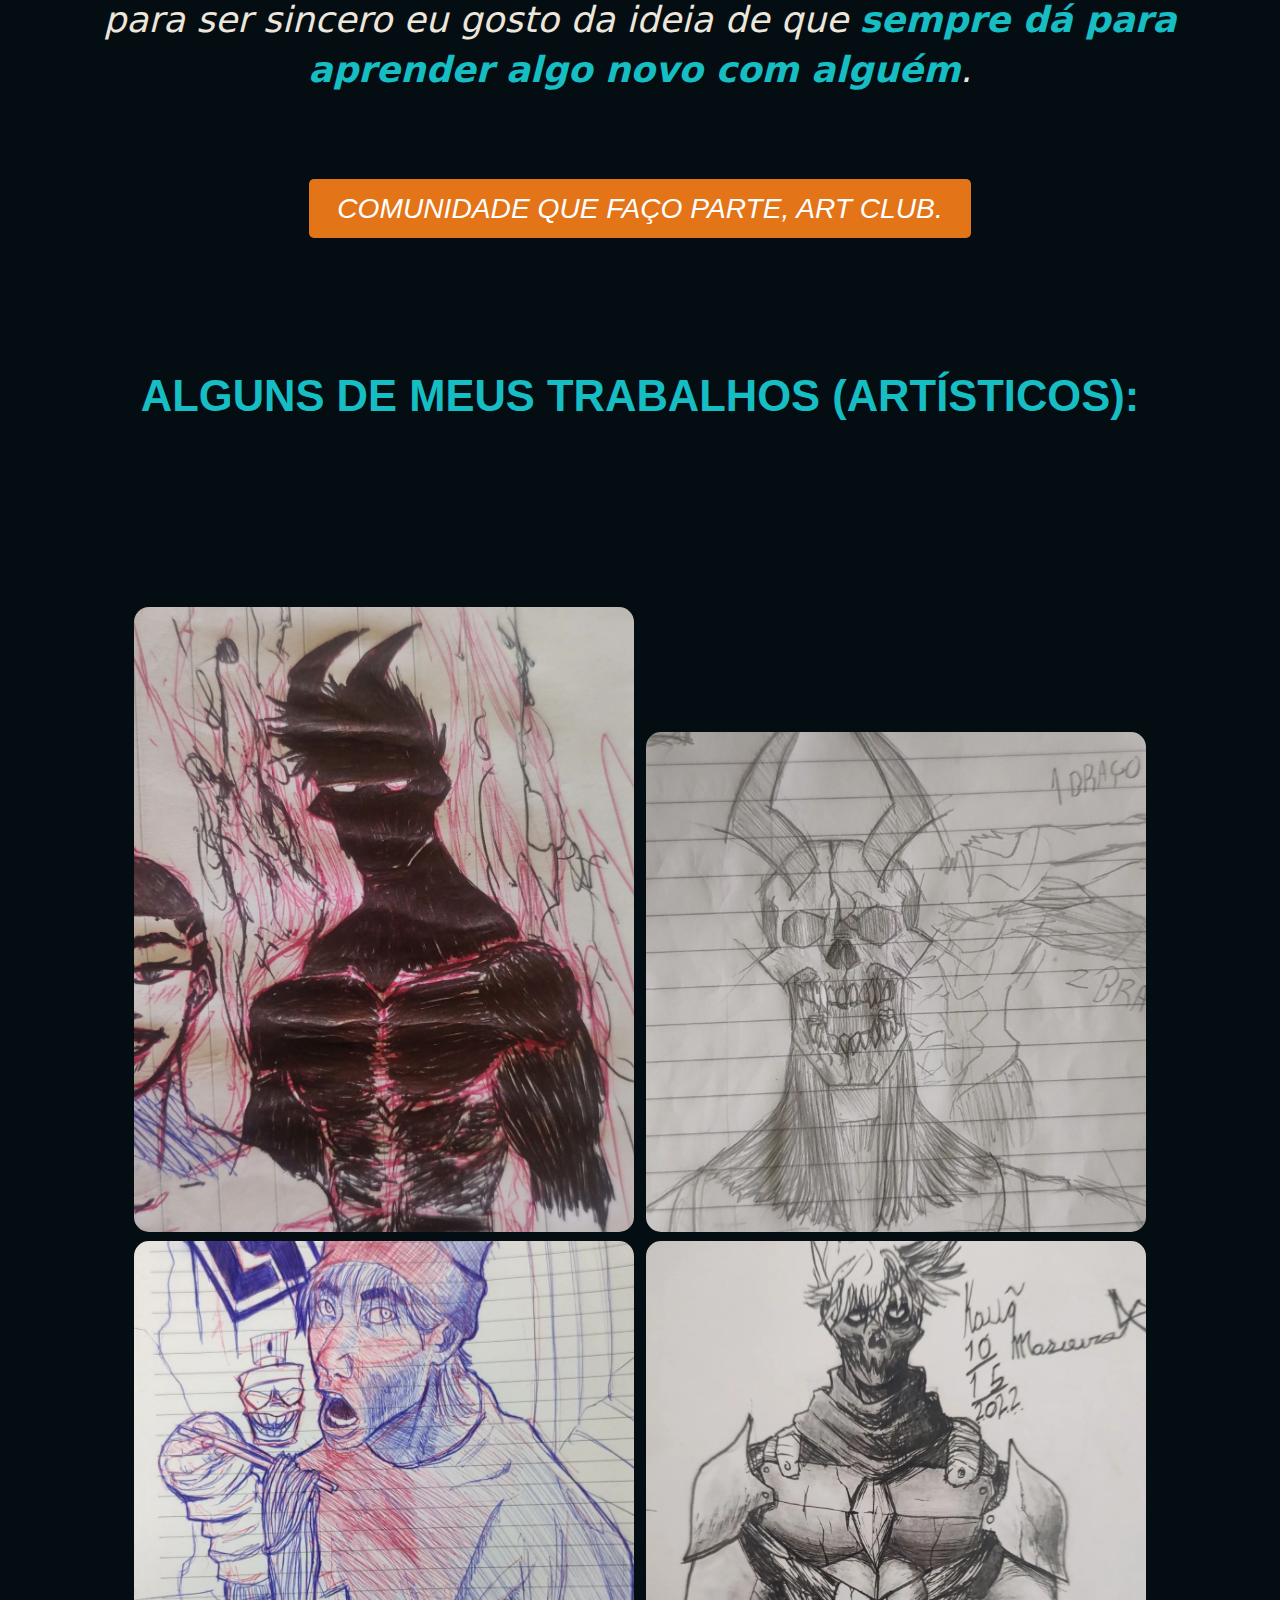
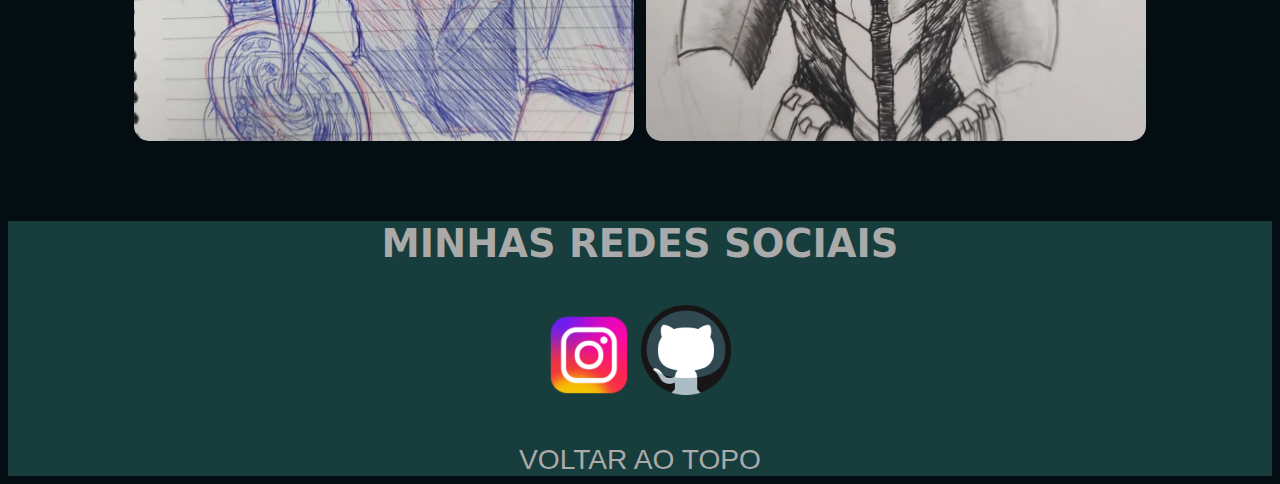
==== commit 3052b7f5: "melhorei o uso para celulares e mais algumas modificações visuais do artworks" ====
--- a/index.html
+++ b/index.html
@@ -11,14 +11,14 @@
 </head>
 
 <body>
-    <div class="paragrath header">
+    <header class="paragrath header">
         <h1 class="title" id="top">
             Kauã de Almeida Batista Masiero
         </h1>
         <br>
         <a id="minion" href="https://i.pinimg.com/236x/1b/bf/c9/1bbfc9812c07d1c2576524544e05ec9e.jpg"><img
                 src="https://i.pinimg.com/236x/1b/bf/c9/1bbfc9812c07d1c2576524544e05ec9e.jpg" alt="minion suspeito"
-                width="400px"></a><br>
+                width="300px"></a><br>
         <h3>
             <div>
                 <em>
@@ -26,94 +26,91 @@
                 </em>
             </div>
         </h3>
-    </div>
-    <div class="paragrath">
+    </header>
+    <main>
+
+        <div class="paragrath">
+            <a class="button" href="#social">REDES SOCIAIS</a>
+            <br>
+            <p>
+                <em>
+                    quero ser programador para <strong>poder transformar os meu sonhos em realidade com o auxílio do
+                        dinheiro</strong>.
+                    tenho <span id="dif-color">18 anos</span>, sou de <span id="dif-color">Curitiba</span>, mas moro em
+                    <span id="dif-color">florianópolis</span> agora.<br>
+                    Gosto de me <strong>comunicar com a equipe</strong>, e surpreendentemente, essa área é interessante,
+                    <strong>nunca imaginei
+                        que html seria divertido.</strong>
+                </em>
+            </p>
+
+        </div>
+        <br><br><br>
+        <div class="paragrath">
+            <h2>MINHAS QUALIDADES</h2>
+            <p>
+                <em>
+                    entendimento rápido, as vezes posso ser lerdo, mas <strong>quando engata</strong>,<strong> o ritmo
+                        não
+                        para</strong>;<br>
+                    gosto do <strong>processo de produção</strong>, é interessante saber como as coisas funcionam por
+                    dentro;<br>
+                    consigo me <strong>enturmar bem</strong> com outras pessoas;<br>
+                    para ser sincero eu gosto da ideia de que <strong>sempre dá para aprender algo novo com
+                        alguém</strong>.
+                </em>
+            </p><br>
+            <strong>
+                <b>
+                    <em>
+                        <a class="button1" href="https://discord.com/invite/artist">
+                            COMUNIDADE QUE FAÇO PARTE, ART CLUB.</a>
+                    </em>
+                </nav>
+        </div>
+        <div class="paragrath">
+            <p>
+                <strong>
+
+                    <h3>ALGUNS DE MEUS TRABALHOS (ARTÍSTICOS):</h3>
+                </strong>
+            </p>
+        </div>
+    </main>
+    <br><br>
+    <nav id="artworks">
         <p>
-            <em>
-                quero ser programador para <strong>poder transformar os meu sonhos em realidade com o auxílio do
-                    dinheiro</strong>.
-                tenho <span id="dif-color">18 anos</span>, sou de <span id="dif-color">Curitiba</span>, mas moro em
-                <span id="dif-color">florianópolis</span> agora.<br>
-                Gosto de me <strong>comunicar com a equipe</strong>, e surpreendentemente, essa área é interessante,
-                <strong>nunca imaginei
-                    que html seria divertido.</strong>
-            </em>
-        </p>
-
-    </div>
-    <br><br><br>
-    <div class="paragrath">
-        <h2>MINHAS QUALIDADES</h2>
-        <p>
-            <em>
-                entendimento rápido, as vezes posso ser lerdo, mas <strong>quando engata</strong>,<strong> o ritmo não
-                    para</strong>;<br>
-                gosto do <strong>processo de produção</strong>, é interessante saber como as coisas funcionam por
-                dentro;<br>
-                consigo me <strong>enturmar bem</strong> com outras pessoas;<br>
-                para ser sincero eu gosto da ideia de que <strong>sempre dá para aprender algo novo com alguém</strong>.
-            </em>
-        </p><br>
-        <strong>
-            <em id="discord">
-                <a class="button1" href="https://discord.com/invite/artist">
-                    UMA COMUNIDADE DE ARTISTAS QUE EU FAÇO PARTE É O ART CLUB.</a>
-            </em>
-    </div><br><br>
-    <div class="paragrath">
-        <a class="button" href="#social">REDES SOCIAIS</a>
-        <br>
-        <p>
-            <strong>
-
-                <h3>ALGUNS DE MEUS TRABALHOS (ARTÍSTICOS):</h3>
-            </strong>
-        </p>
-    </div>
-    <br><br>
-    <div class="artworks">
-        <p>
-            <a id="artwork1" href="https://www.instagram.com/p/C0hUJODua72/?img_index=3"><img class="profile"
+            <a href="https://www.instagram.com/p/C0hUJODua72/?img_index=3"><img class="profile"
                     src="image/408620871_751508673684881_7756845119308095702_n.jpeg" width="500px"></a>
 
-            <a id="artwork2" href="https://www.instagram.com/p/CznMaZrtn4W/"><img class="profile"
+            <a href="https://www.instagram.com/p/CznMaZrtn4W/"><img class="profile"
                     src="image/401551383_864983888364946_2453121419290238809_n.jpeg" width="500px"></a>
 
-            <a id="artwork3" href="https://www.instagram.com/p/CspMJ8lr0vx/?img_index=1"><img class="profile"
+            <a href="https://www.instagram.com/p/CspMJ8lr0vx/?img_index=1"><img class="profile"
                     src="image/349227037_183844207955188_6022584966940490863_n.jpeg" width="500px"></a>
 
-            <a id="artwork4" href="https://www.instagram.com/p/Cj3HqTKLSEd/?img_index=1"><img class="profile"
+            <a href="https://www.instagram.com/p/Cj3HqTKLSEd/?img_index=1"><img class="profile"
                     src="image/311988735_812994573089070_4917848265280809323_n.jpeg" width="500px"></a>
             </em>
         </p>
-    </div>
+    </nav>
 
 
-    </strong><br><br><br><br><br><br><br><br>
-    <div class="paragrath">
-        <h2 id="social">MINHAS REDES SOCIAIS</h2>
-        <p>
-            <a href="https://www.instagram.com/kanye3d/"><img src="image/pngtree-instagram-icon-png-image_6315974.png"
-                    width="280px"></a>
-            <a href="https://github.com/kaua-masiero"><img src="image/github_logo_icon_188438.png" width="290px"></a>
-        </p>
+    </strong>
+    <footer>
 
-        <a class="button" href="#top">VOLTAR AO TOPO</a>
-    </div>
+        <nav class="social">
+            <h2 id="social">MINHAS REDES SOCIAIS</h2>
+            <p>
+                <a href="https://www.instagram.com/kanye3d/"><img
+                        src="image/pngtree-instagram-icon-png-image_6315974.png" width="80px"></a>
+                <a href="https://github.com/kaua-masiero"><img src="image/github_logo_icon_188438.png" width="90px"></a>
+            </p>
 
-    <p class="paragrath" id="video">
-        <iframe width="560" height="315"
-            src="https://www.youtube.com/embed/Uw7yxvjCaC8?si=UaLzeZFhGAHmIJyu&amp;start=1" title="YouTube video player"
-            frameborder="0"
-            allow="accelerometer; autoplay; clipboard-write; encrypted-media; gyroscope; picture-in-picture; web-share"
-            referrerpolicy="strict-origin-when-cross-origin" allowfullscreen></iframe>
-        <br><br>
-        <iframe width="560" height="315" src="https://www.youtube.com/embed/_MsR20v11mw?si=rqhFhm-Jx4dNE6dz"
-            title="YouTube video player" frameborder="0"
-            allow="accelerometer; autoplay; clipboard-write; encrypted-media; gyroscope; picture-in-picture; web-share"
-            referrerpolicy="strict-origin-when-cross-origin" allowfullscreen></iframe>
-    </p>
-    <br>
+            <a class="social" href="#top">VOLTAR AO TOPO</a>
+
+        </nav>
+    </footer>
 
 </body>
 
--- a/style1.css
+++ b/style1.css
@@ -1,7 +1,7 @@
 body {
 
     background-color: rgb(4, 13, 18);
-    font-size: 20px;
+    font-size: 1.6em;
     font-family: system-ui, -apple-system, BlinkMacSystemFont, 'Segoe UI', Roboto, Oxygen, Ubuntu, Cantarell, 'Open Sans', 'Helvetica Neue', sans-serif;
     color: rgb(236, 230, 219)
 }
@@ -11,6 +11,7 @@
     font-size: 3em;
     font-family: serif;
     font-size: 3.1em;
+    line-height: 0.8em;
 }
 
 h2 {
@@ -22,12 +23,19 @@
 }
 
 a {
-    font-size: 1.3em;
+    font-size: 1.1em;
     font-family: sans-serif;
     text-decoration: none;
     color: white;
-    font-weight: 600;
+    font-weight: 100;
+}
 
+a:hover .button1{
+    background-color: rgb(38, 189, 194);
+}
+a:active .button1{
+    background-color: #194edf;
+    color: #000000;
 }
 
 h3 {
@@ -47,17 +55,16 @@
 
 
 p {
-    font-size: 1.5em;
-    padding: 10px;
+    font-size: 1.4em;
+    padding: 0.1em;
 }
 
-.artworks {
+footer {
     text-align: center;
-    width: 80%;
-    height: 500px;
-    overflow-y: auto;
-    overflow-x: auto;
+    background-color: rgb(24, 61, 61);
+
 }
+
 .titles {
     width: 700px;
 }
@@ -90,6 +97,19 @@
 .paragrath2 {
     width: 500px;
 }
+
+.social {
+    color: rgb(170, 170, 170);
+}
+
+.social nav {
+    line-height: 10 px;
+}
+
+.social h2 {
+    color: rgb(170, 170, 170);
+}
+
 .section-title {
     font-size: 28px;
     font-weight: 600;
@@ -103,7 +123,7 @@
 
 .button {
 
-    padding: 20px 40px;
+    padding: 0.5em 1em;
     background-color: #1150a3;
     text-decoration: none;
     font-family: sans-serif;
@@ -114,8 +134,8 @@
 
 
 .button1 {
-    padding: 2em 3em;
-    background-color: #e4ad18;
+    padding: 0.5em 1em;
+    background-color: #e47418;
     text-decoration: none;
     font-family: sans-serif;
     color: white;
@@ -123,43 +143,11 @@
 
 }
 
-#video {
-    background-color: rgb(24, 61, 61);
-}
-
 #dif-color {
     color: #face09;
 }
 
-#paragrafo {
-    color: rgb(223, 208, 184);
-}
-
-#social {
-    margin:auto;
-}
-
-#artwork1 {
-    position: absolute;
-    z-index: 1;
-    margin-left: -13em;
-}
-
-#artwork2 {
-    position: absolute;
-    z-index: 2;
-    margin-top: auto;
-}
-
-#artwork3 {
-    position: absolute;
-    z-index: 3;
-    margin-left: 15%;
-}
-
-#artwork4 {
-    position: absolute;
-    z-index: 4;
-    margin-left: 30%;
-    
-}
+#artworks {
+    text-align: center;
+    overflow-y: auto;
+}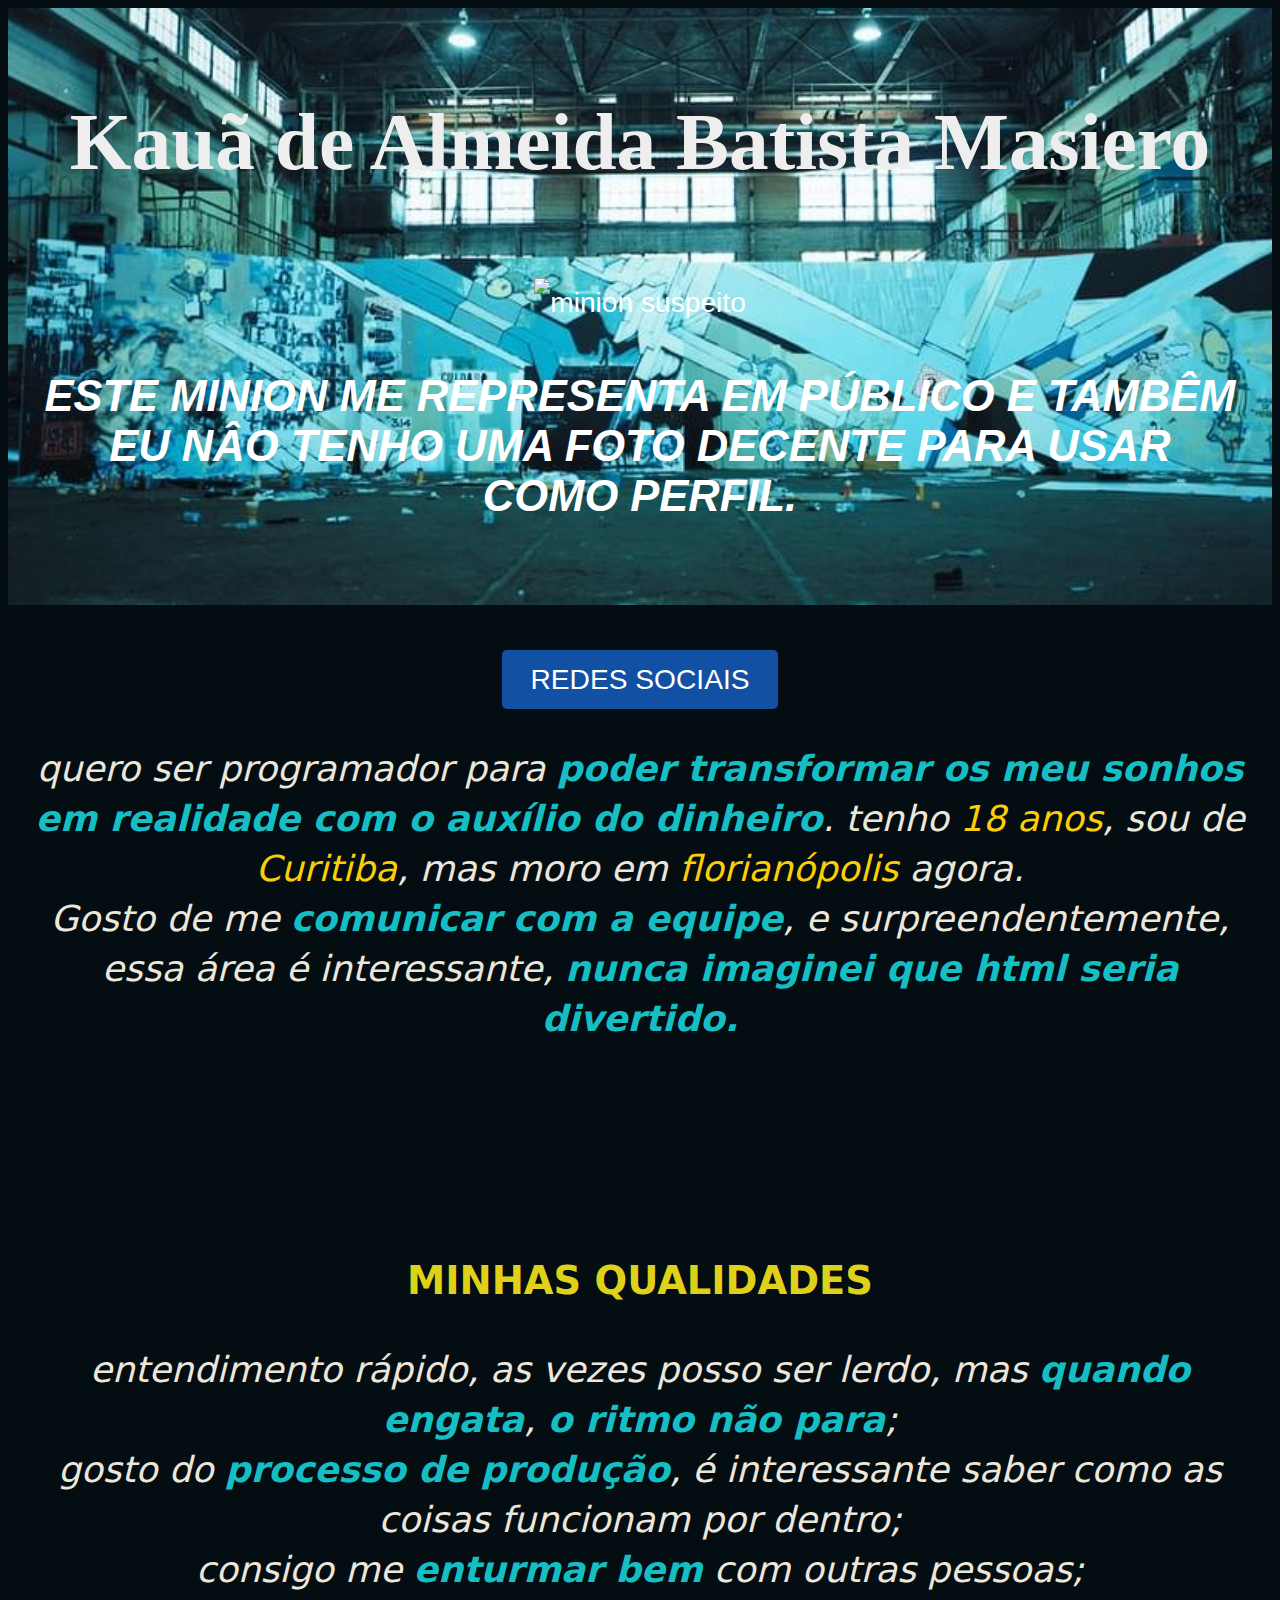
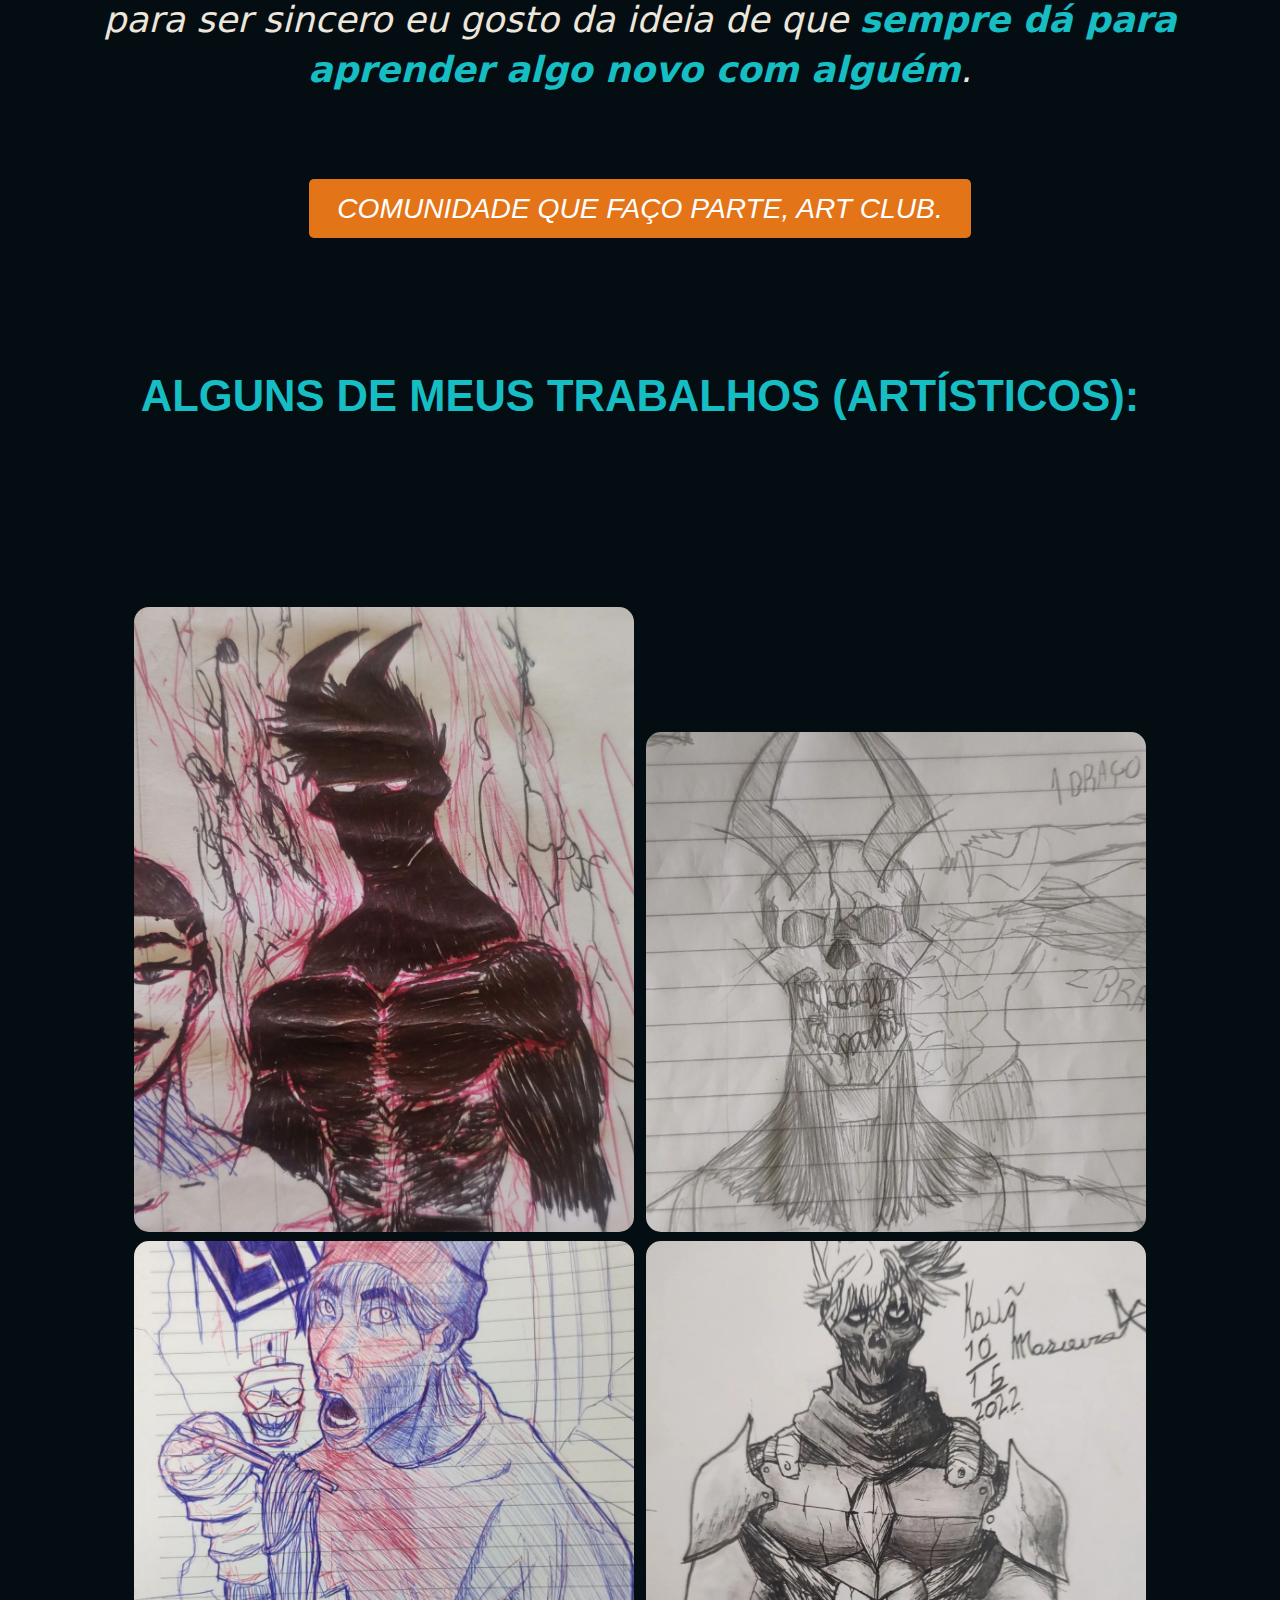
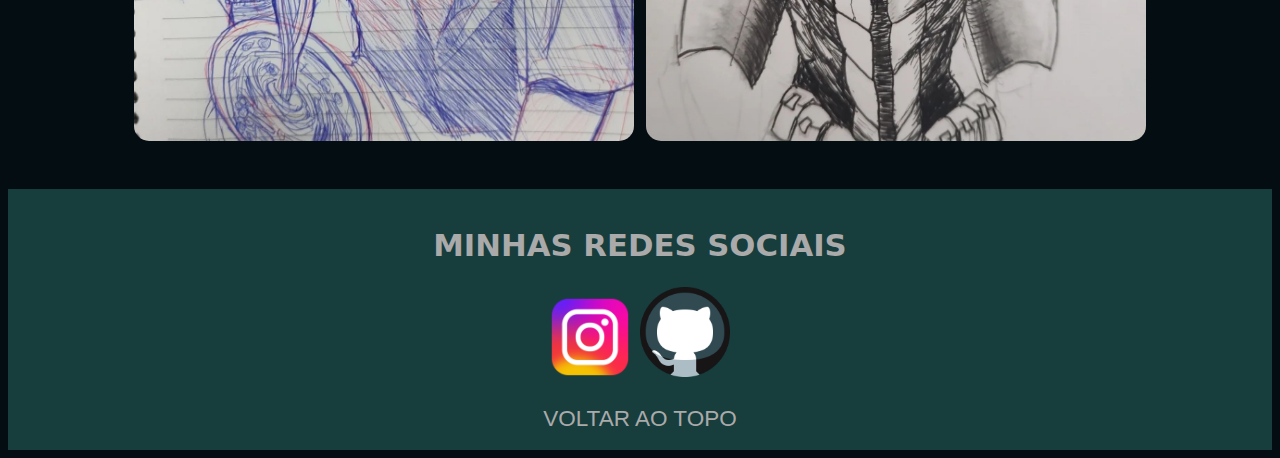
==== commit 07b9edc0: "algumas modificações" ====
--- a/index.html
+++ b/index.html
@@ -66,7 +66,7 @@
                         <a class="button1" href="https://discord.com/invite/artist">
                             COMUNIDADE QUE FAÇO PARTE, ART CLUB.</a>
                     </em>
-                </nav>
+                    </nav>
         </div>
         <div class="paragrath">
             <p>
@@ -99,7 +99,7 @@
     </strong>
     <footer>
 
-        <nav class="social">
+        <nav class="social"><br>
             <h2 id="social">MINHAS REDES SOCIAIS</h2>
             <p>
                 <a href="https://www.instagram.com/kanye3d/"><img
@@ -108,7 +108,7 @@
             </p>
 
             <a class="social" href="#top">VOLTAR AO TOPO</a>
-
+            <br><br>
         </nav>
     </footer>
 
--- a/style1.css
+++ b/style1.css
@@ -62,6 +62,9 @@
 footer {
     text-align: center;
     background-color: rgb(24, 61, 61);
+    font-weight: 100;
+    font-size: 0.8em;
+    line-height: 1em;
 
 }
 
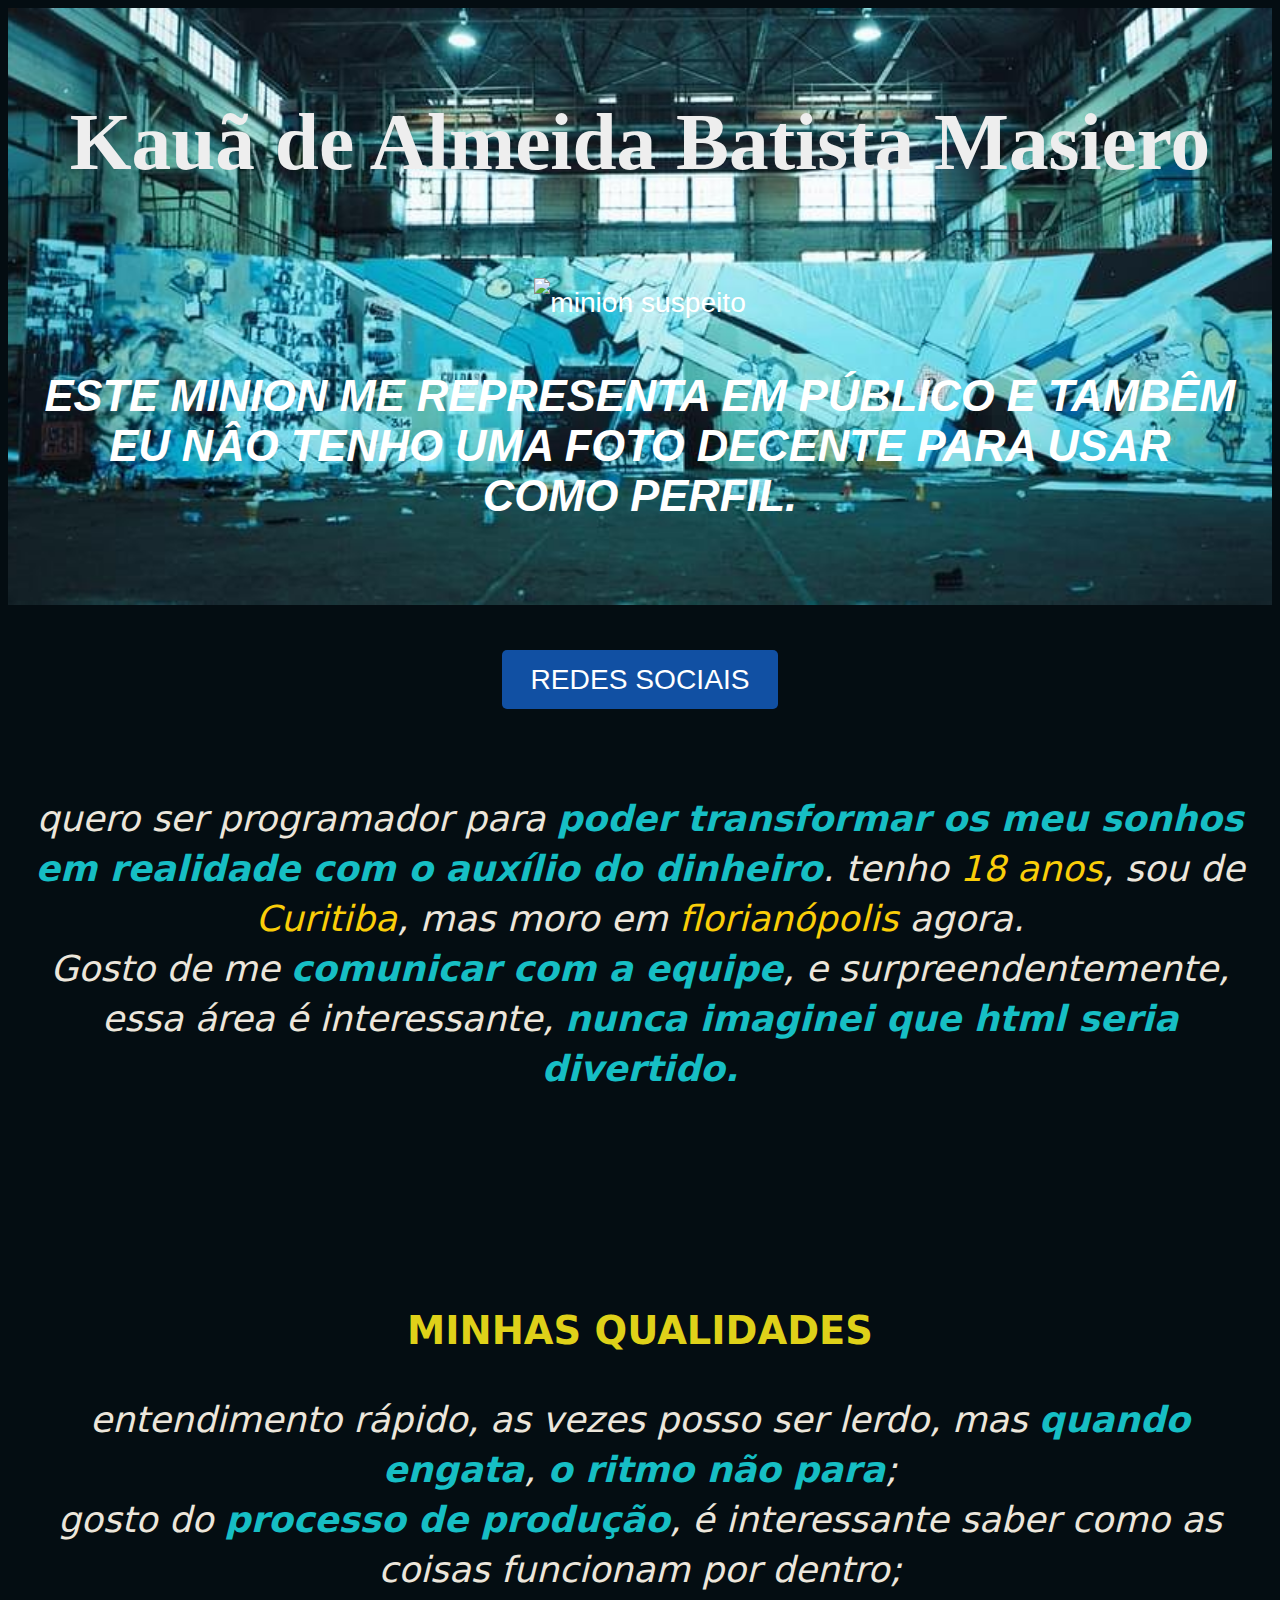
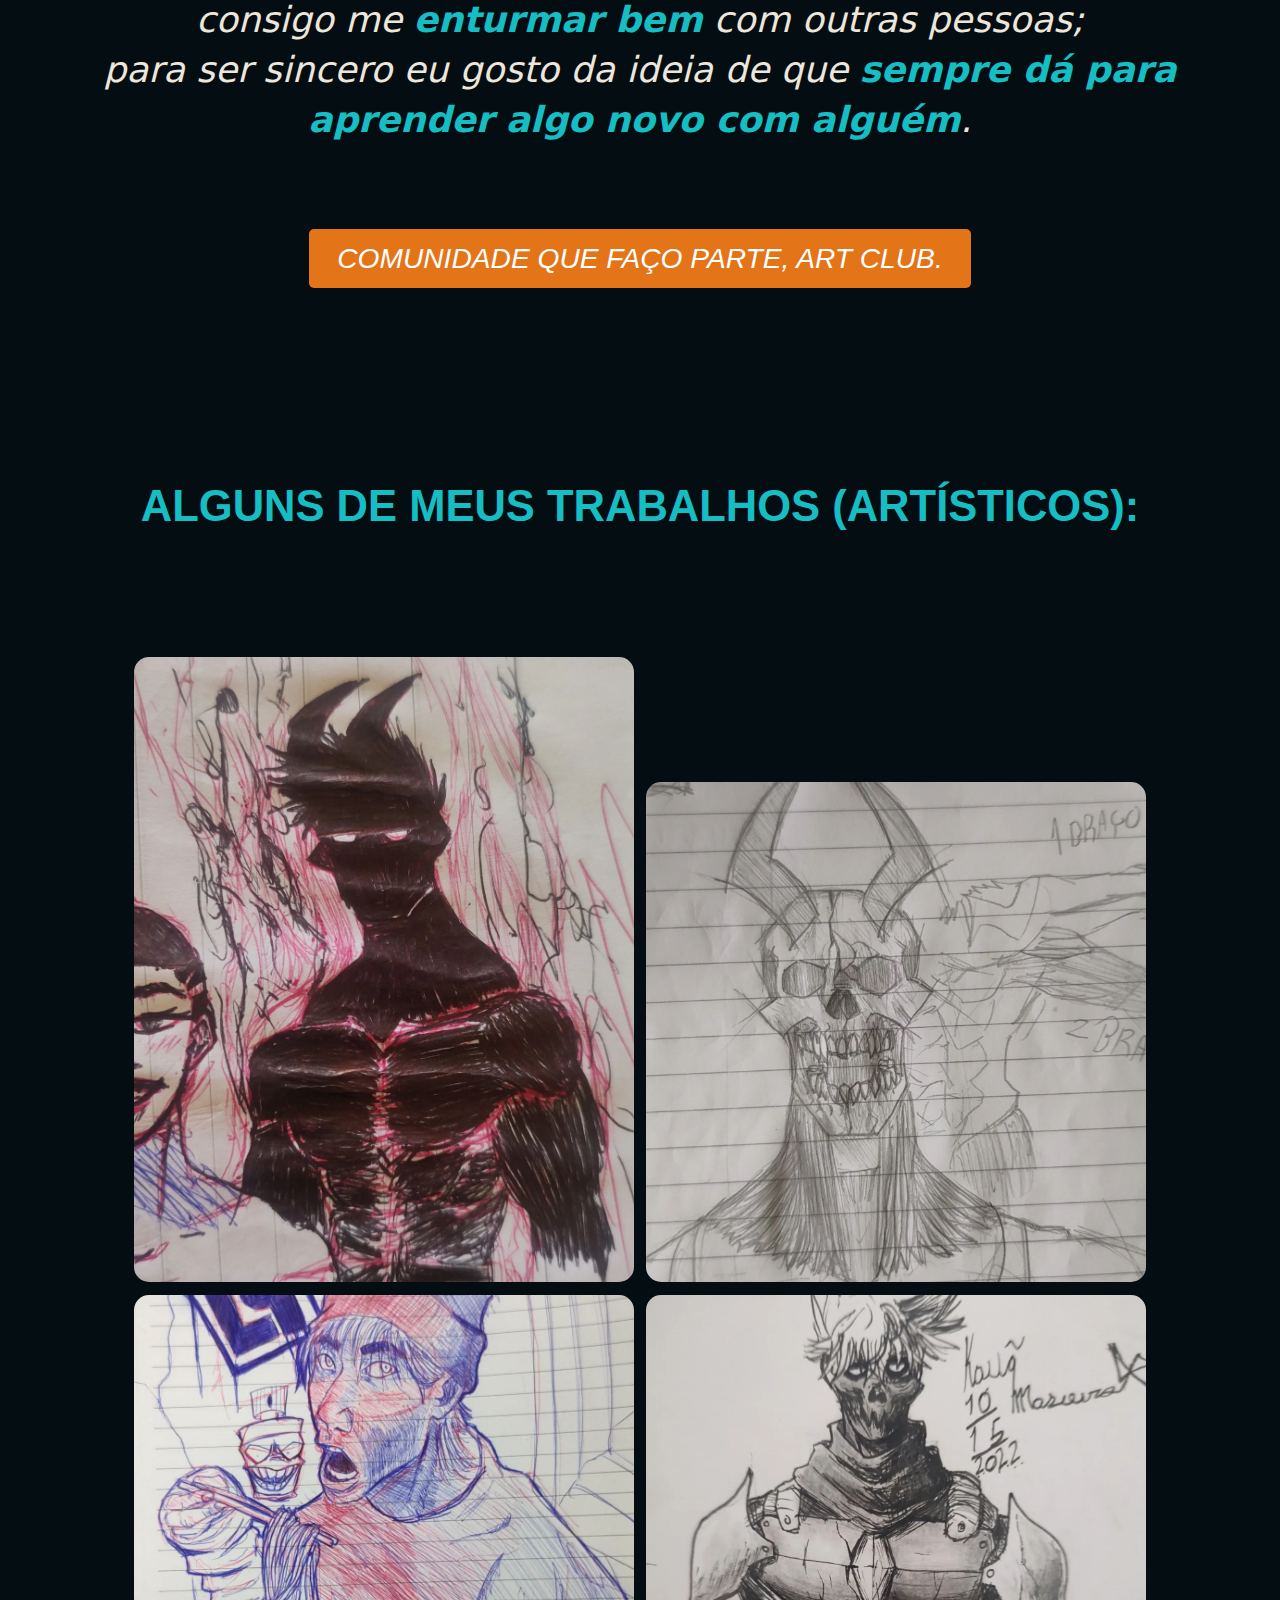
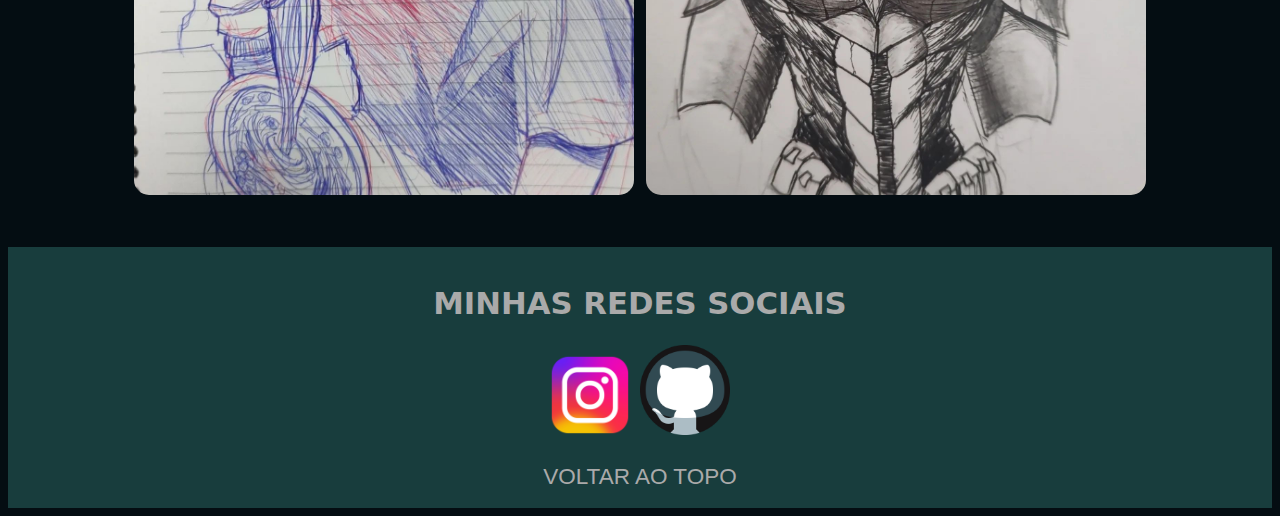
==== commit a45642a3: "melhoria nas divs usando html semantico" ====
--- a/index.html
+++ b/index.html
@@ -29,8 +29,10 @@
     </header>
     <main>
 
-        <div class="paragrath">
-            <a class="button" href="#social">REDES SOCIAIS</a>
+        <section class="paragrath">
+            <nav>
+                <a class="button" href="#social">REDES SOCIAIS</a>
+            </nav>
             <br>
             <p>
                 <em>
@@ -44,9 +46,9 @@
                 </em>
             </p>
 
-        </div>
+        </section>
         <br><br><br>
-        <div class="paragrath">
+        <section class="paragrath">
             <h2>MINHAS QUALIDADES</h2>
             <p>
                 <em>
@@ -60,43 +62,41 @@
                         alguém</strong>.
                 </em>
             </p><br>
-            <strong>
-                <b>
-                    <em>
-                        <a class="button1" href="https://discord.com/invite/artist">
-                            COMUNIDADE QUE FAÇO PARTE, ART CLUB.</a>
-                    </em>
-                    </nav>
-        </div>
-        <div class="paragrath">
-            <p>
-                <strong>
+            <nav>
+                <em>
+                    <a class="button1" href="https://discord.com/invite/artist">
+                        COMUNIDADE QUE FAÇO PARTE, ART CLUB.</a>
+                </em>
+            </nav>
+        </section>
 
-                    <h3>ALGUNS DE MEUS TRABALHOS (ARTÍSTICOS):</h3>
-                </strong>
-            </p>
-        </div>
     </main>
     <br><br>
-    <nav id="artworks">
+    <section class="paragrath">
         <p>
-            <a href="https://www.instagram.com/p/C0hUJODua72/?img_index=3"><img class="profile"
-                    src="image/408620871_751508673684881_7756845119308095702_n.jpeg" width="500px"></a>
+            <strong>
 
-            <a href="https://www.instagram.com/p/CznMaZrtn4W/"><img class="profile"
-                    src="image/401551383_864983888364946_2453121419290238809_n.jpeg" width="500px"></a>
+                <h3>ALGUNS DE MEUS TRABALHOS (ARTÍSTICOS):</h3>
+            </strong>
+        </p>
+        <nav id="artworks">
+            <p>
+                <a href="https://www.instagram.com/p/C0hUJODua72/?img_index=3"><img class="profile"
+                        src="image/408620871_751508673684881_7756845119308095702_n.jpeg" width="500px"></a>
 
-            <a href="https://www.instagram.com/p/CspMJ8lr0vx/?img_index=1"><img class="profile"
-                    src="image/349227037_183844207955188_6022584966940490863_n.jpeg" width="500px"></a>
+                <a href="https://www.instagram.com/p/CznMaZrtn4W/"><img class="profile"
+                        src="image/401551383_864983888364946_2453121419290238809_n.jpeg" width="500px"></a>
 
-            <a href="https://www.instagram.com/p/Cj3HqTKLSEd/?img_index=1"><img class="profile"
-                    src="image/311988735_812994573089070_4917848265280809323_n.jpeg" width="500px"></a>
-            </em>
-        </p>
-    </nav>
+                <a href="https://www.instagram.com/p/CspMJ8lr0vx/?img_index=1"><img class="profile"
+                        src="image/349227037_183844207955188_6022584966940490863_n.jpeg" width="500px"></a>
 
+                <a href="https://www.instagram.com/p/Cj3HqTKLSEd/?img_index=1"><img class="profile"
+                        src="image/311988735_812994573089070_4917848265280809323_n.jpeg" width="500px"></a>
+                </em>
+            </p>
+        </nav>
+    </section>
 
-    </strong>
     <footer>
 
         <nav class="social"><br>
@@ -110,6 +110,7 @@
             <a class="social" href="#top">VOLTAR AO TOPO</a>
             <br><br>
         </nav>
+
     </footer>
 
 </body>
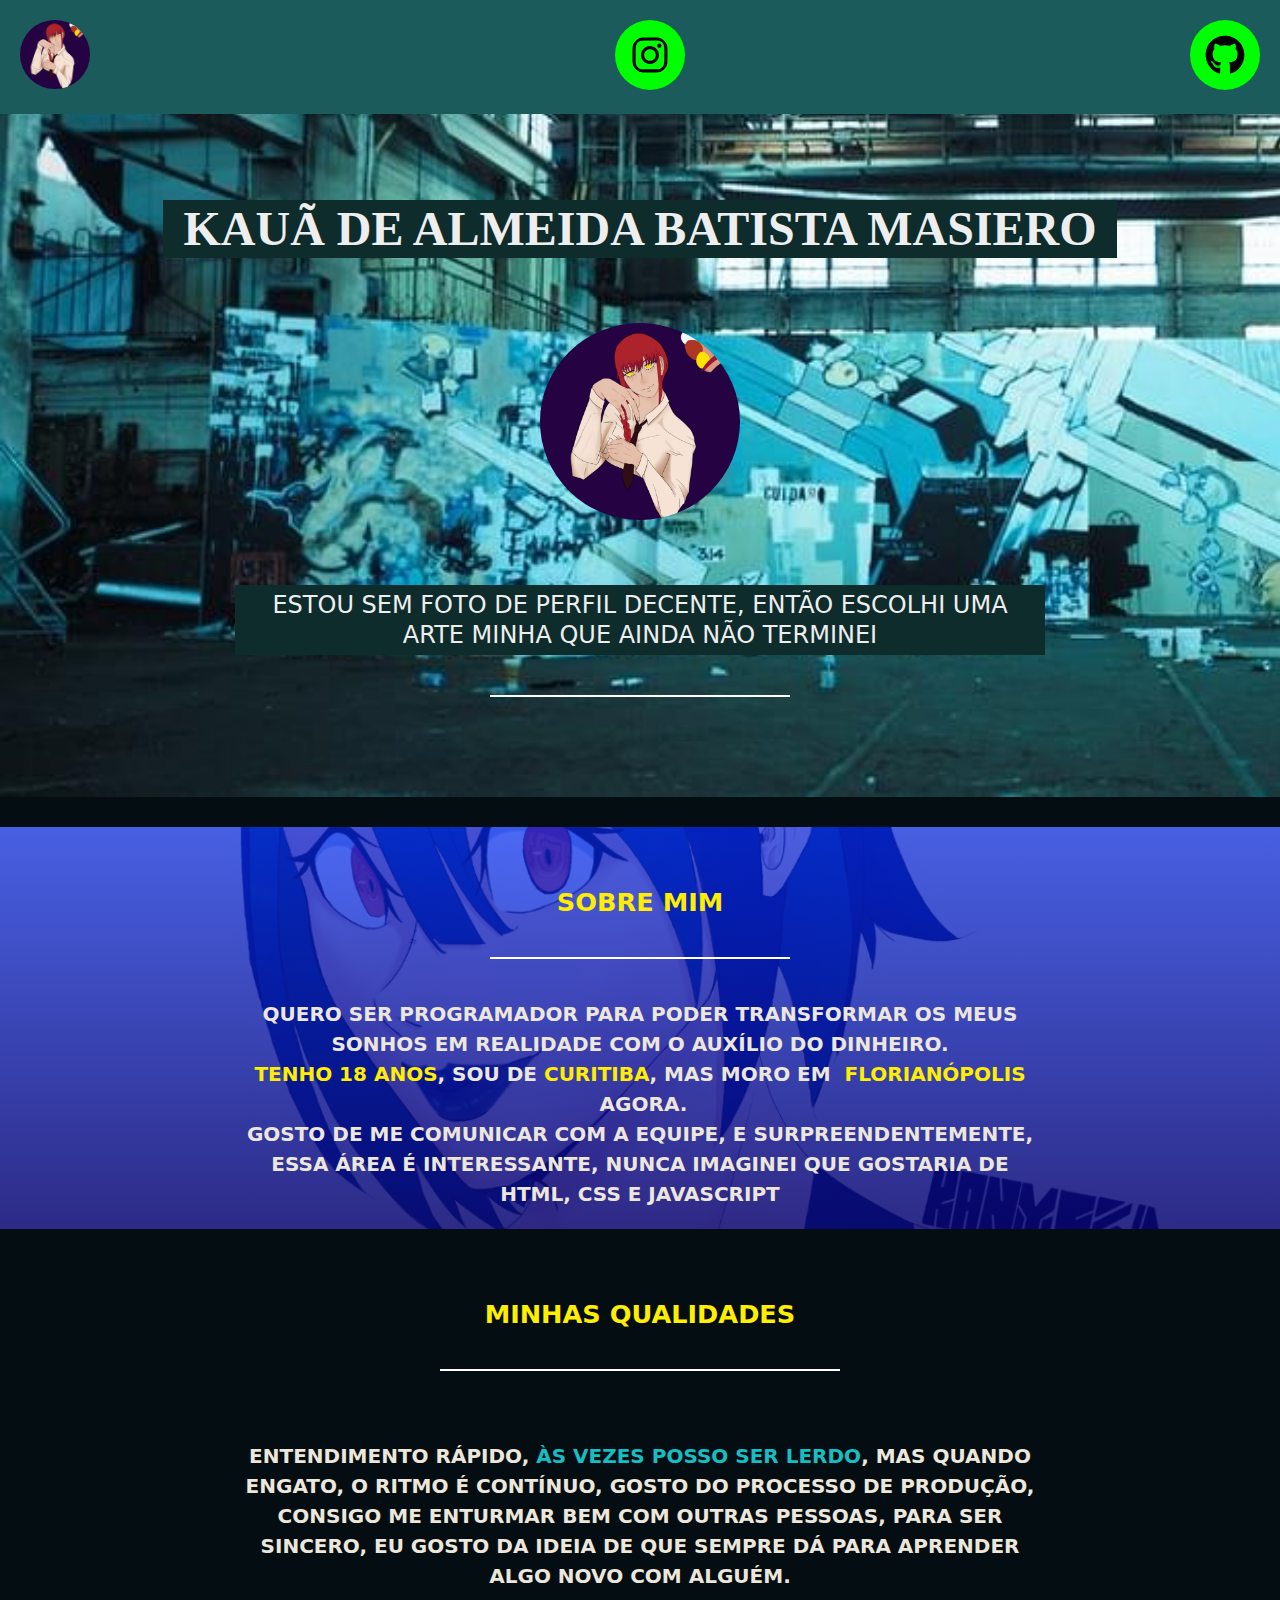
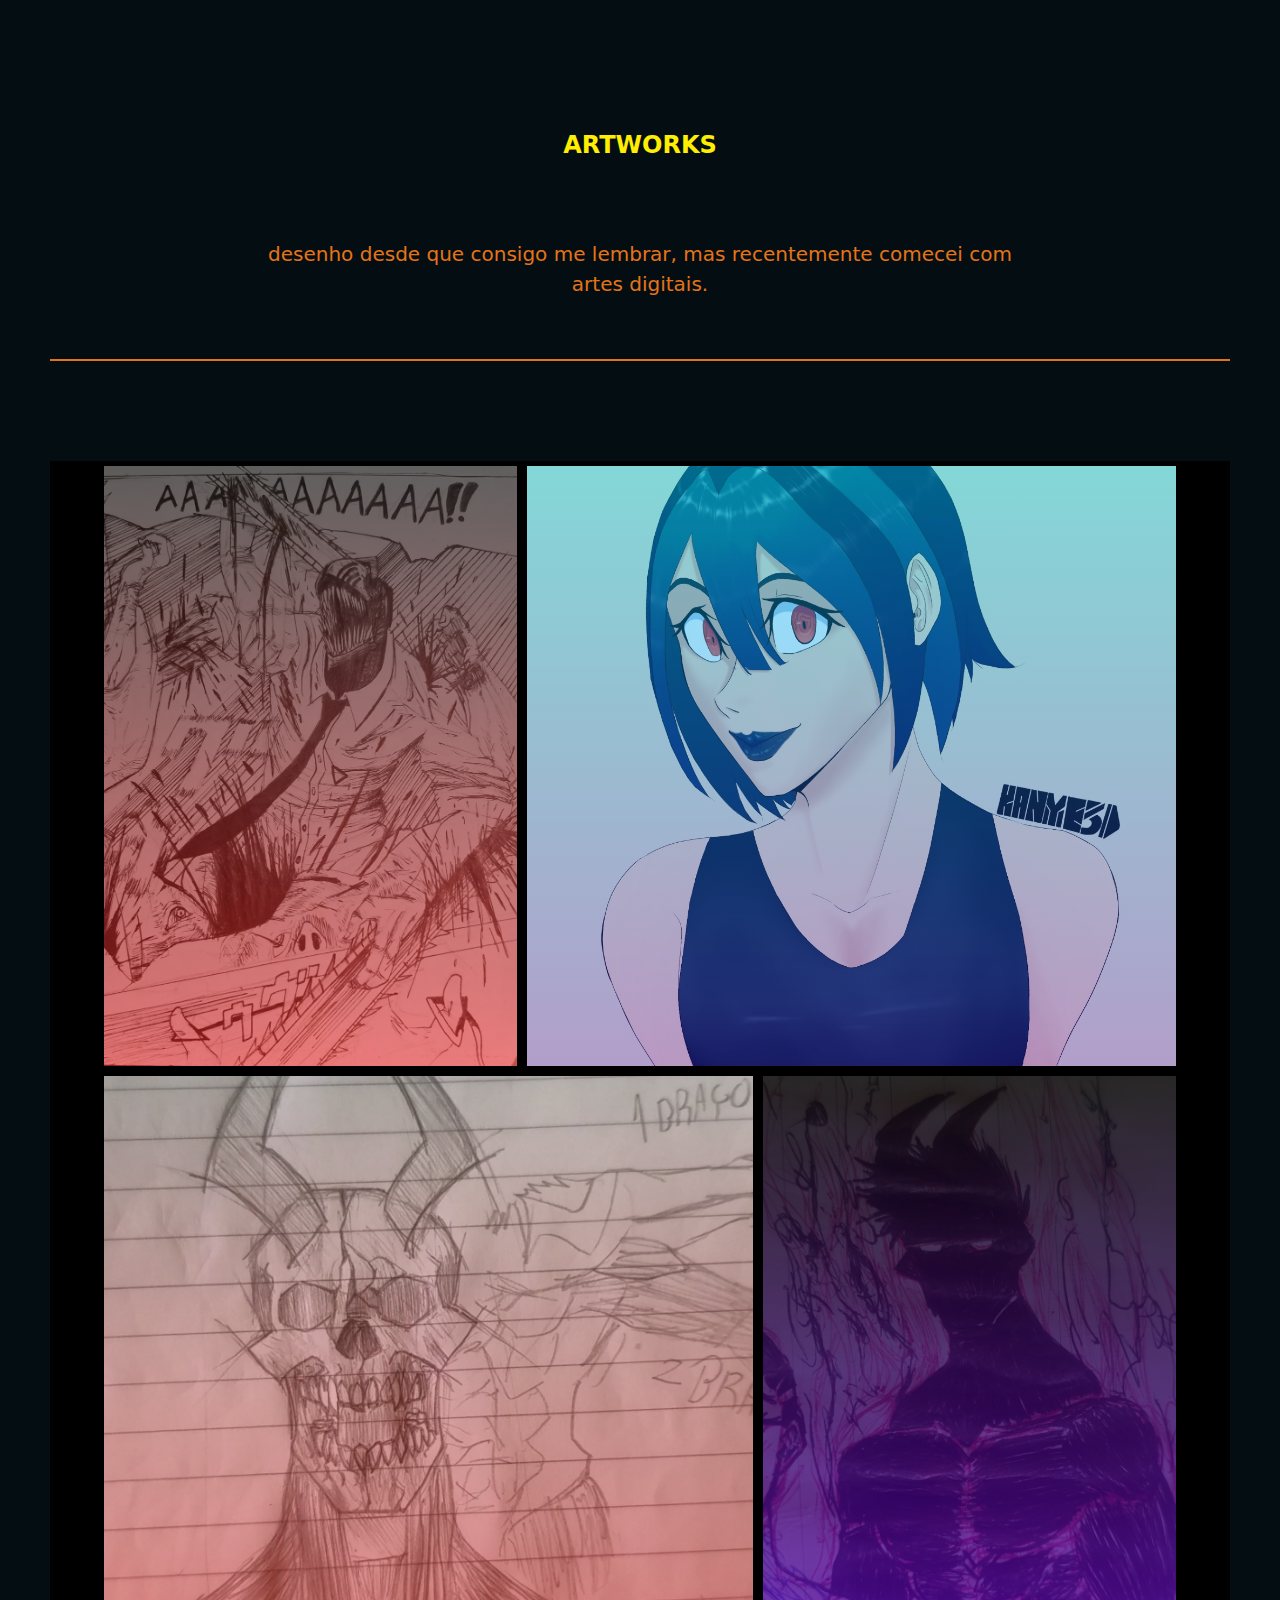
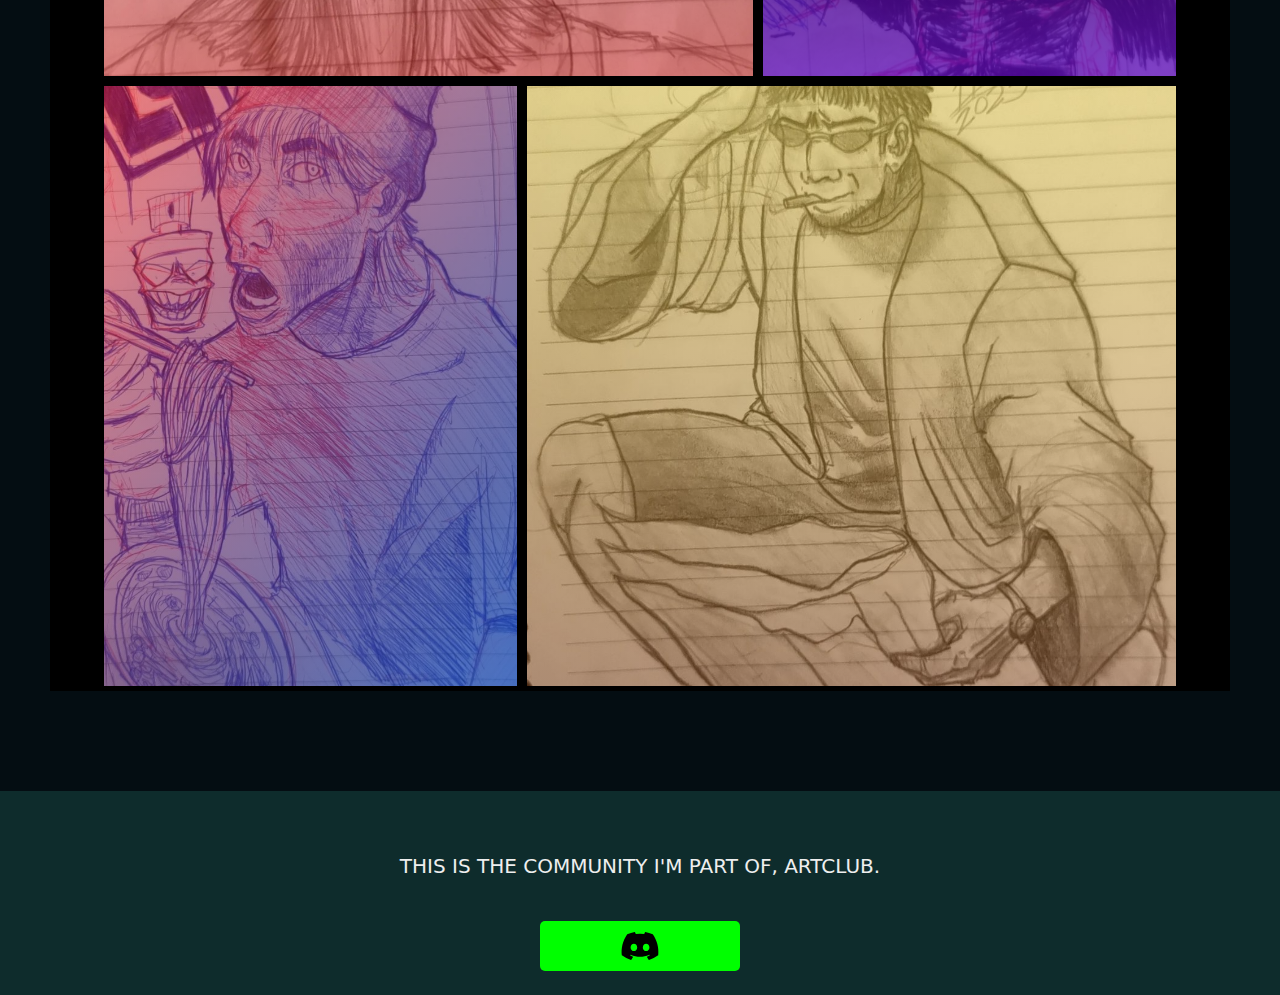
==== commit 1f200e61: "base-2" ====
--- a/index.html
+++ b/index.html
@@ -11,108 +11,85 @@
 </head>
 
 <body>
-    <header class="paragrath header">
-        <h1 class="title" id="top">
-            Kauã de Almeida Batista Masiero
-        </h1>
-        <br>
-        <a id="minion" href="https://i.pinimg.com/236x/1b/bf/c9/1bbfc9812c07d1c2576524544e05ec9e.jpg"><img
-                src="https://i.pinimg.com/236x/1b/bf/c9/1bbfc9812c07d1c2576524544e05ec9e.jpg" alt="minion suspeito"
-                width="300px"></a><br>
-        <h3>
-            <div>
-                <em>
-                    ESTE MINION ME REPRESENTA EM PÚBLICO E TAMBÊM EU NÂO TENHO UMA FOTO DECENTE PARA USAR COMO PERFIL.
-                </em>
-            </div>
-        </h3>
+    <header class="flex-header"><a href="image/makima-pfp.jpeg">
+            <img src="image/makima-pfp.jpeg" class="header-pfp" alt="makima-pfp"></a>
+        </a>
+        <a href="https://www.instagram.com/kanye3d/"><img src="icons/instagram-brands-solid.svg" id="instagram"
+                class="icon" alt=""></a>
+        <a href="https://github.com/kaua-masiero"><img src="icons/github-brands-solid.svg" id="discord" class="icon"
+                alt=""></a>
     </header>
     <main>
+        <section class="profile">
+            <h1>Kauã de Almeida Batista Masiero</h1>
+            <img src="image/makima-pfp.jpeg" class="pfp" alt="makima-pfp">
+            <p>ESTOU SEM FOTO DE PERFIL DECENTE, ENTÃO ESCOLHI UMA ARTE MINHA QUE AINDA NÃO TERMINEI</p>
+            <hr>
+        </section>
+    </main>
+    <section class="about-me">
+        <h4>sobre mim</h4>
+        <hr>
+        <p class="paragrath">quero ser programador para poder transformar os meus sonhos em realidade com o auxílio do
+            dinheiro. <br> <strong class="diff-color">tenho 18
+                anos</strong>, sou de <strong class="diff-color">Curitiba</strong>, mas moro em  <strong
+                class="diff-color">Florianópolis</strong>  agora. <br>Gosto de me comunicar com a equipe, e
+            surpreendentemente, essa área é interessante, nunca imaginei que gostaria de HTML, CSS e JavaScript</p>
+    </section>
+    <section class="skills">
+        <h4>MINHAS QUALIDADES</h4>
+        <hr>
 
-        <section class="paragrath">
-            <nav>
-                <a class="button" href="#social">REDES SOCIAIS</a>
-            </nav>
-            <br>
-            <p>
-                <em>
-                    quero ser programador para <strong>poder transformar os meu sonhos em realidade com o auxílio do
-                        dinheiro</strong>.
-                    tenho <span id="dif-color">18 anos</span>, sou de <span id="dif-color">Curitiba</span>, mas moro em
-                    <span id="dif-color">florianópolis</span> agora.<br>
-                    Gosto de me <strong>comunicar com a equipe</strong>, e surpreendentemente, essa área é interessante,
-                    <strong>nunca imaginei
-                        que html seria divertido.</strong>
-                </em>
-            </p>
+        <p class="paragrath">entendimento rápido, <strong>às vezes posso ser lerdo</strong>, mas quando engato, o ritmo
+            é contínuo, gosto do processo de
+            produção, consigo me enturmar bem com outras
+            pessoas, para ser sincero, eu gosto da ideia de que sempre dá para aprender algo novo com alguém.
+        </p>
+    </section>
+    <section class="artworks">
+        <h2>artworks</h2>
+        <p>desenho desde que consigo me lembrar, mas recentemente comecei com artes digitais.
+        </p>
+        <hr>
+        <ul class="grid">
+            <li class="small" style="background-image:linear-gradient(
+                to bottom,
+                rgba(0, 0, 0, 0.575) 0%,
+                rgba(253, 0, 0, 0.438) 100%
+            ), url(image/chainsawman-kanye3d.jpeg);"></li>
+            <li class="large" style="background-image:linear-gradient(
+                to bottom,
+                rgba(0, 217, 255, 0.397) 0%,
+                rgba(71, 1, 233, 0.267) 100%
+            ), url(image/backgroin-draw.jpeg);"></li>
+            <li class="large" style="background-image:linear-gradient(
+                    to bottom,
+                    rgba(255, 0, 0, 0) 0%,
+                    rgba(255, 0, 0, 0.349) 100%
+                ), url(image/401551383_864983888364946_2453121419290238809_n.jpeg);"></li>
+            <li class="small" style="background-image:linear-gradient(
+                    to bottom,
+                    rgba(0, 0, 0, 0.795) 0%,
+                    rgba(94, 0, 202, 0.664) 100%
+                ), url(image/408620871_751508673684881_7756845119308095702_n.jpeg);"></li>
+            <li class="small" style="background-image:linear-gradient(
+                to bottom right,
+                rgba(255, 0, 0, 0.438) 0%,
+                rgba(0, 67, 192, 0.664) 100%
+            ), url(image/349227037_183844207955188_6022584966940490863_n.jpeg);"></li>
+            <li class="large" style="background-image:linear-gradient(
+                to bottom,
+                rgba(255, 208, 0, 0.315) 0%,
+                rgba(161, 70, 8, 0.342) 100%
+            ), url(image/confused.jpeg);"></li>
 
-        </section>
-        <br><br><br>
-        <section class="paragrath">
-            <h2>MINHAS QUALIDADES</h2>
-            <p>
-                <em>
-                    entendimento rápido, as vezes posso ser lerdo, mas <strong>quando engata</strong>,<strong> o ritmo
-                        não
-                        para</strong>;<br>
-                    gosto do <strong>processo de produção</strong>, é interessante saber como as coisas funcionam por
-                    dentro;<br>
-                    consigo me <strong>enturmar bem</strong> com outras pessoas;<br>
-                    para ser sincero eu gosto da ideia de que <strong>sempre dá para aprender algo novo com
-                        alguém</strong>.
-                </em>
-            </p><br>
-            <nav>
-                <em>
-                    <a class="button1" href="https://discord.com/invite/artist">
-                        COMUNIDADE QUE FAÇO PARTE, ART CLUB.</a>
-                </em>
-            </nav>
-        </section>
-
-    </main>
-    <br><br>
-    <section class="paragrath">
-        <p>
-            <strong>
-
-                <h3>ALGUNS DE MEUS TRABALHOS (ARTÍSTICOS):</h3>
-            </strong>
-        </p>
-        <nav id="artworks">
-            <p>
-                <a href="https://www.instagram.com/p/C0hUJODua72/?img_index=3"><img class="profile"
-                        src="image/408620871_751508673684881_7756845119308095702_n.jpeg" width="500px"></a>
-
-                <a href="https://www.instagram.com/p/CznMaZrtn4W/"><img class="profile"
-                        src="image/401551383_864983888364946_2453121419290238809_n.jpeg" width="500px"></a>
-
-                <a href="https://www.instagram.com/p/CspMJ8lr0vx/?img_index=1"><img class="profile"
-                        src="image/349227037_183844207955188_6022584966940490863_n.jpeg" width="500px"></a>
-
-                <a href="https://www.instagram.com/p/Cj3HqTKLSEd/?img_index=1"><img class="profile"
-                        src="image/311988735_812994573089070_4917848265280809323_n.jpeg" width="500px"></a>
-                </em>
-            </p>
-        </nav>
+        </ul>
     </section>
-
-    <footer>
-
-        <nav class="social"><br>
-            <h2 id="social">MINHAS REDES SOCIAIS</h2>
-            <p>
-                <a href="https://www.instagram.com/kanye3d/"><img
-                        src="image/pngtree-instagram-icon-png-image_6315974.png" width="80px"></a>
-                <a href="https://github.com/kaua-masiero"><img src="image/github_logo_icon_188438.png" width="90px"></a>
-            </p>
-
-            <a class="social" href="#top">VOLTAR AO TOPO</a>
-            <br><br>
-        </nav>
-
+    <footer class="footer">
+        <h3>this is the community I'm part of, artclub.</h3>
+        <a href="https://discord.com/invite/artist"><img src="icons/discord-brands-solid.svg" id="github" class="icon"
+                alt=""></a>
     </footer>
-
 </body>
 
 </html>--- a/style1.css
+++ b/style1.css
@@ -1,25 +1,292 @@
+* {
+    padding: 0;
+    margin: 0;
+}
+
 body {
-
     background-color: rgb(4, 13, 18);
-    font-size: 1.6em;
     font-family: system-ui, -apple-system, BlinkMacSystemFont, 'Segoe UI', Roboto, Oxygen, Ubuntu, Cantarell, 'Open Sans', 'Helvetica Neue', sans-serif;
     color: rgb(236, 230, 219)
 }
 
+.flex-header {
+    padding: 10px;
+    background-color: #1c5b5c;
+    display: flex;
+    flex-direction: row;
+    position: fixed;
+    justify-content: space-between;
+    width: 100%;
+}
+
+a img#instagram {
+    width: 40px;
+    height: 40px;
+    border-radius: 50%;
+    margin-right: 10px;
+}
+
+a img#discord {
+    width: 40px;
+    height: 40px;
+    border-radius: 50%;
+    margin-left: 10px;
+}
+
+a img#github {
+    width: 40px;
+    height: 40px;
+    padding: 5px 80px;
+    margin-top: 30px;
+    margin-bottom: 20px;
+}
+
+
+.profile {
+    background-image: url(image/backgroundLP.jpg);
+    background-repeat: no-repeat;
+    background-size: cover;
+    min-height: 80vh;
+    display: flex;
+    flex-direction: column;
+    justify-content: center;
+    align-items: center;
+    text-align: center;
+    border-radius: 0%;
+}
+
+.profile hr {
+    width: 300px;
+    background-color: #ffffff;
+    height: 2px;
+    border: none;
+    margin-bottom: 100px;
+}
+
+.profile h1 {
+    margin-top: 200px;
+    padding: 10px 20px;
+    max-width: 100%;
+    background-color: rgb(14, 44, 44);
+
+}
+
+.profile p {
+    padding: 5px;
+    margin: 40px 0px;
+    background-color: rgb(14, 44, 44);
+    color: rgb(238, 238, 238);
+    font-size: 1.5em;
+}
+
+.icon {
+    padding: 15px;
+    border-radius: 5px;
+    transition: background-color 0.3s ease-in-out;
+    background-color: rgb(0, 255, 0);
+    width: 40px;
+    margin: 0px 30px;
+    margin-top: 10px;
+}
+
+.icon:hover {
+    background-color: rgb(0, 183, 255);
+    cursor: pointer;
+    transition: background-color 0.3s ease-in-out;
+}
+
+.icon::after {
+    transition: background-color 0.3s ease-in-out;
+    background-color: orange;
+}
+
+.header-pfp {
+    margin: 10px 10px;
+    width: 70px;
+    border-radius: 50%;
+}
+
+.pfp {
+    margin: 20px;
+    width: 200px;
+    border-radius: 50%;
+    padding: 5px;
+}
+
+.about-me {
+    text-align: center;
+    margin: 30px 0px;
+    padding: 20px;
+    background-image: linear-gradient(to bottom,
+            rgba(6, 42, 243, 0.692),
+            rgba(9, 7, 124, 0.829)), url(image/backgroin-draw.jpeg);
+    background-size: cover;
+    background-position: 20% 40%;
+}
+
+.about-me hr {
+    margin: auto;
+    width: 300px;
+    background-color: #ffffff;
+    height: 2px;
+    border: none;
+    margin-bottom: 40px;
+}
+
+.skills {
+    display: flex;
+    flex-direction: column;
+    text-align: center;
+}
+
+.artworks {
+    padding: 100px 50px;
+    display: flex;
+    flex-direction: column;
+    align-items: center;
+}
+
+.artworks h3 {
+    font-size: 25px;
+    margin-bottom: 35px;
+    text-align: center;
+}
+
+.artworks p {
+    max-width: 800px;
+    margin-bottom: 20px;
+    text-align: center;
+    color: #e47418;
+}
+
+.artworks hr {
+    text-align: center;
+    width: 100%;
+    background-color: #e47418;
+    height: 2px;
+    border: none;
+    margin: 40px 0px 100px 0px;
+}
+
+.artworks .grid {
+    background-color: #000000;
+    width: 100%;
+    justify-content: center;
+    display: flex;
+    flex-wrap: wrap;
+}
+
+.artworks .grid li {
+    background-color: #000000;
+    height: 600px;
+    padding: 5px;
+    border-radius: 4px;
+    background-clip: content-box;
+    background-size: cover;
+    background-position: center;
+}
+
+
+nav,
+ul {
+    list-style: none;
+}
+
+li.large {
+    flex-basis: 55%;
+}
+
+li.small {
+    flex-basis: 35%;
+}
+
+.paragrath {
+    text-transform: uppercase;
+    font-weight: bold;
+    margin: auto;
+    line-height: 30px;
+}
+
+.paragrath1 {
+    width: 900px;
+}
+
+.paragrath2 {
+    width: 500px;
+}
+
+.social {
+    color: rgb(170, 170, 170);
+}
+
+.social nav {
+    line-height: 10 px;
+}
+
+.social h2 {
+    color: rgb(170, 170, 170);
+}
+
+.section-title {
+    font-size: 28px;
+    font-weight: 600;
+    line-height: 33px;
+    letter-spacing: -0.3px;
+}
+
+
+.button {
+
+    padding: 0.5em 1em;
+    background-color: #1150a3;
+    text-decoration: none;
+    font-family: sans-serif;
+    color: white;
+    border-radius: 5px;
+
+}
+
+.skills hr {
+    margin: auto;
+    width: 400px;
+    background-color: #ffffff;
+    height: 2px;
+    border: none;
+    margin-bottom: 70px;
+}
+
 h1 {
+    text-transform: uppercase;
+    margin: 40px 0px;
     color: rgb(238, 238, 238);
+    font-size: 20px;
+    font-family: serif;
     font-size: 3em;
-    font-family: serif;
-    font-size: 3.1em;
     line-height: 0.8em;
-}
+    justify-content: center;
+}
+
+
 
 h2 {
-    color: #dfd119;
+    text-transform: uppercase;
+    margin: 40px 0px;
+    color: rgb(255, 238, 0);
 }
 
 h3 {
+    text-transform: uppercase;
+    margin: 40px 0px;
     color: rgb(238, 238, 238);
+    font-size: 1.5em;
+}
+
+
+h4 {
+    text-transform: uppercase;
+    margin: 40px 0px;
+    color: rgb(255, 238, 0);
+    font-size: 1.6em;
 }
 
 a {
@@ -30,127 +297,45 @@
     font-weight: 100;
 }
 
-a:hover .button1{
+a:hover .button1 {
     background-color: rgb(38, 189, 194);
 }
-a:active .button1{
+
+a:active .button1 {
     background-color: #194edf;
     color: #000000;
 }
 
-h3 {
-    font-size: 1.7em;
-    font-family: sans-serif;
-    color: white;
-}
-
-h4 {
-    color: white;
-    font-size: 1.6em;
-}
 
 strong {
     color: #16bec4;
 }
 
+.diff-color {
+    color: rgb(255, 238, 0);
+}
 
 p {
-    font-size: 1.4em;
-    padding: 0.1em;
-}
-
-footer {
-    text-align: center;
-    background-color: rgb(24, 61, 61);
+    max-width: 800px;
+    font-size: 20px;
+    margin: 40px 20px;
+    line-height: 30px;
+}
+
+.footer {
+    padding-top: 50px;
+    text-align: center;
+    background-color: rgb(14, 44, 44);
     font-weight: 100;
     font-size: 0.8em;
     line-height: 1em;
-
-}
-
-.titles {
-    width: 700px;
-}
-
-.header {
-    background-image: url(/image/xsyoge92eai91.jpg);
-    background-position: 50% 25%;
-    background-size: cover;
-    padding: 60px 30px 40px;
-}
-
-.header-content {
-    max-width: 80%;
-}
-
-.header-content p {
-    max-width: 80%;
-}
-
-.paragrath {
-    text-align: center;
-    line-height: 50px;
-    padding-top: 50px;
-}
-
-.paragrath1 {
-    width: 900px;
-}
-
-.paragrath2 {
-    width: 500px;
-}
-
-.social {
-    color: rgb(170, 170, 170);
-}
-
-.social nav {
-    line-height: 10 px;
-}
-
-.social h2 {
-    color: rgb(170, 170, 170);
-}
-
-.section-title {
-    font-size: 28px;
-    font-weight: 600;
-    line-height: 33px;
-    letter-spacing: -0.3px;
-}
-
-.profile {
-    border-radius: 15px;
-}
-
-.button {
-
-    padding: 0.5em 1em;
-    background-color: #1150a3;
-    text-decoration: none;
-    font-family: sans-serif;
-    color: white;
-    border-radius: 5px;
-
-}
-
-
-.button1 {
-    padding: 0.5em 1em;
-    background-color: #e47418;
-    text-decoration: none;
-    font-family: sans-serif;
-    color: white;
-    border-radius: 5px;
-
-}
-
-#dif-color {
-    color: #face09;
-}
-
-#artworks {
-    text-align: center;
-    overflow-y: auto;
-}+    padding-bottom: 1px;
+}
+
+.footer h3 {
+    font-weight: 100;
+    text-align: center;
+    font-size:20px;
+    margin: 10px;
+    line-height: 30px;
+}
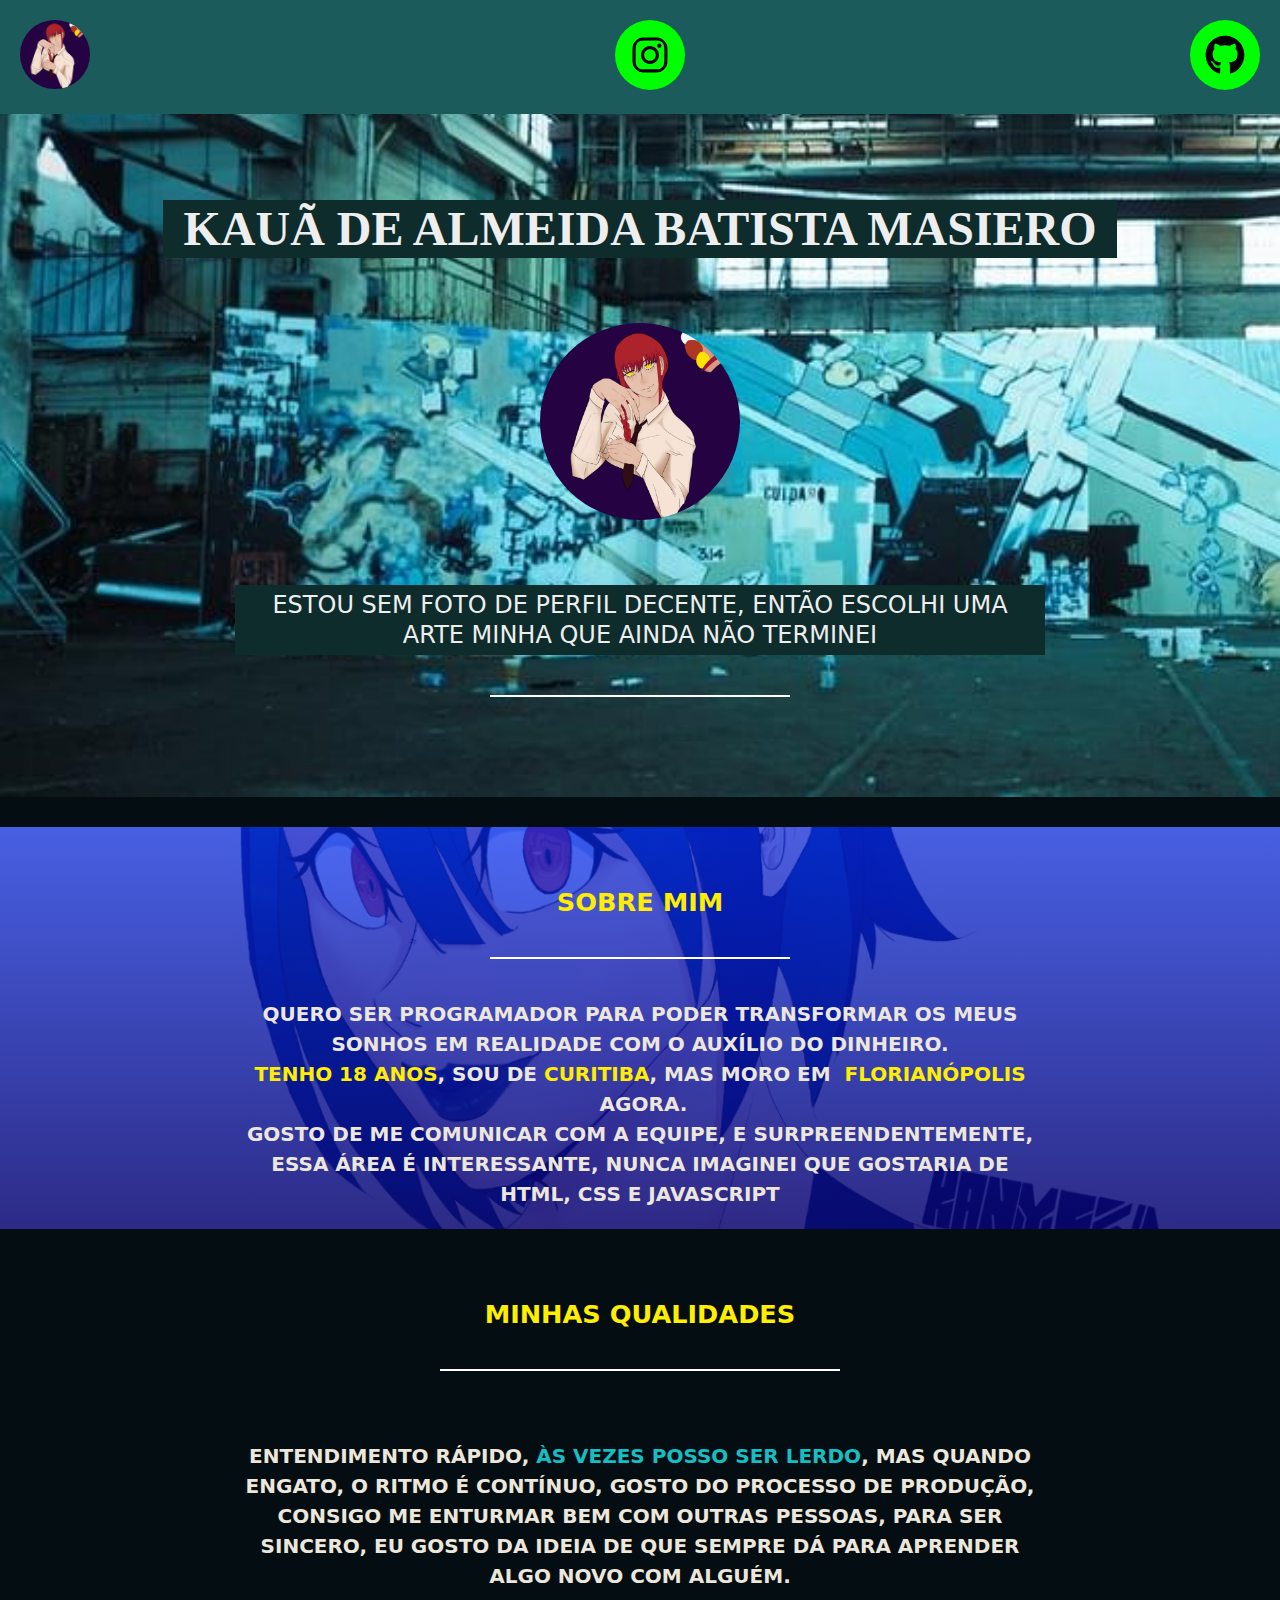
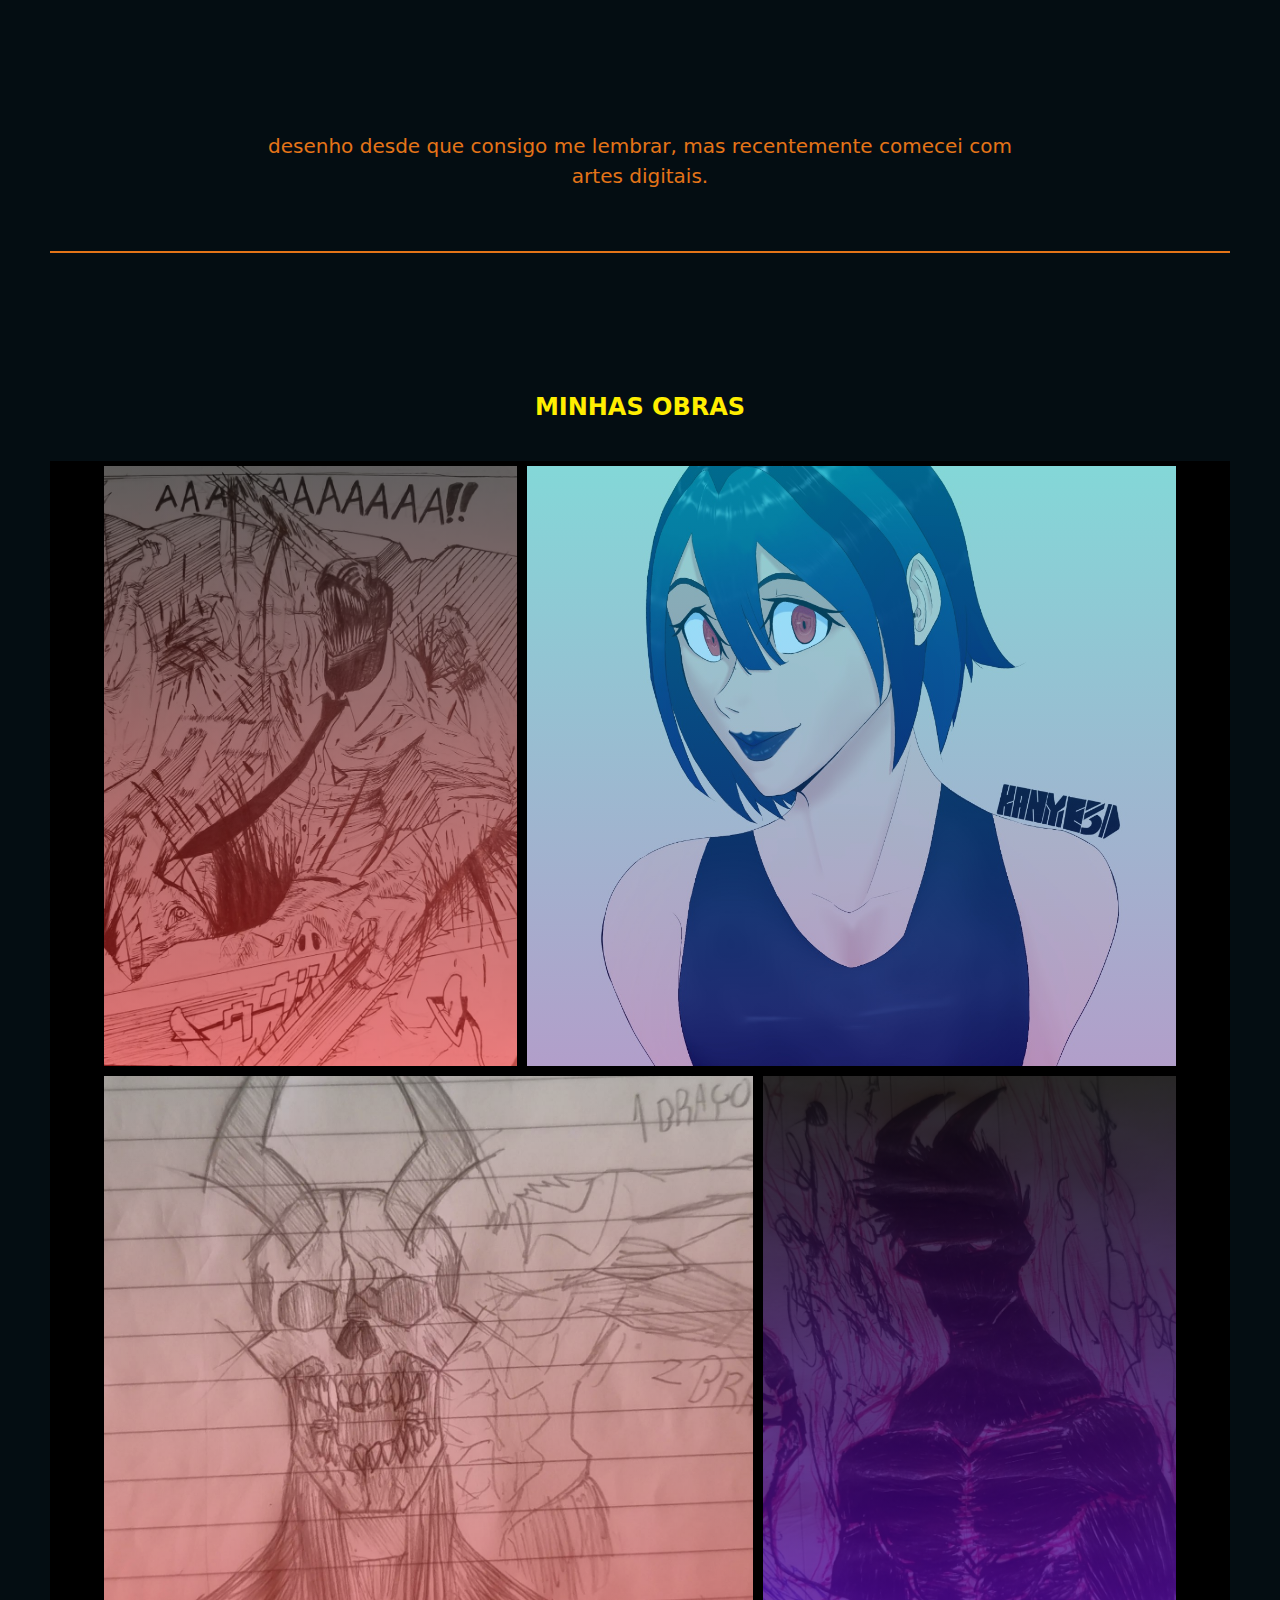
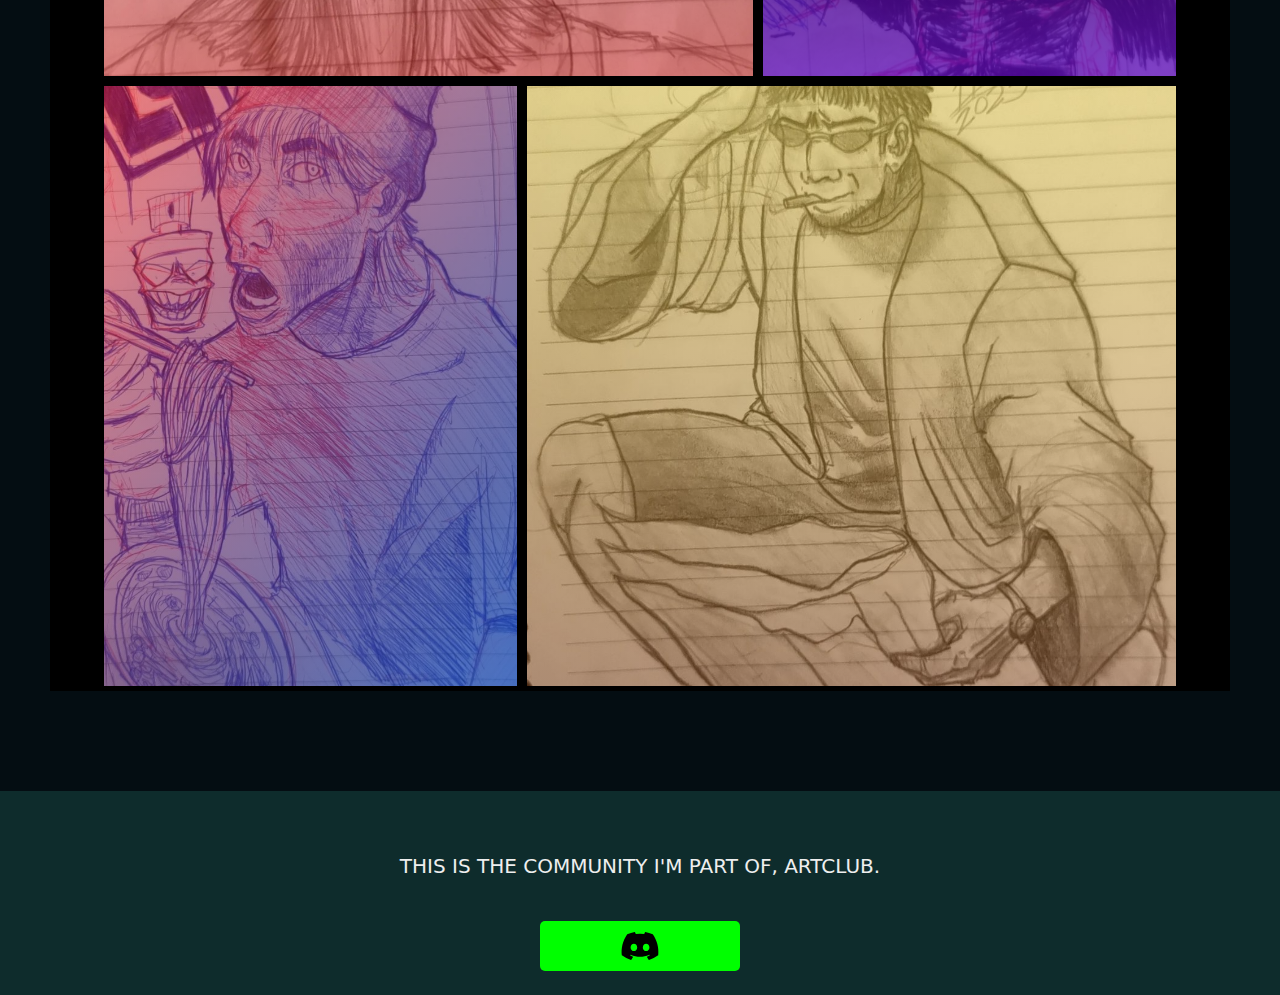
==== commit 9ca68b44: "correção do h2 "artworks"" ====
--- a/index.html
+++ b/index.html
@@ -47,10 +47,10 @@
         </p>
     </section>
     <section class="artworks">
-        <h2>artworks</h2>
         <p>desenho desde que consigo me lembrar, mas recentemente comecei com artes digitais.
         </p>
         <hr>
+        <h2>minhas obras</h2>
         <ul class="grid">
             <li class="small" style="background-image:linear-gradient(
                 to bottom,
--- a/style1.css
+++ b/style1.css
@@ -269,6 +269,7 @@
 
 
 h2 {
+    text-align: center;
     text-transform: uppercase;
     margin: 40px 0px;
     color: rgb(255, 238, 0);
